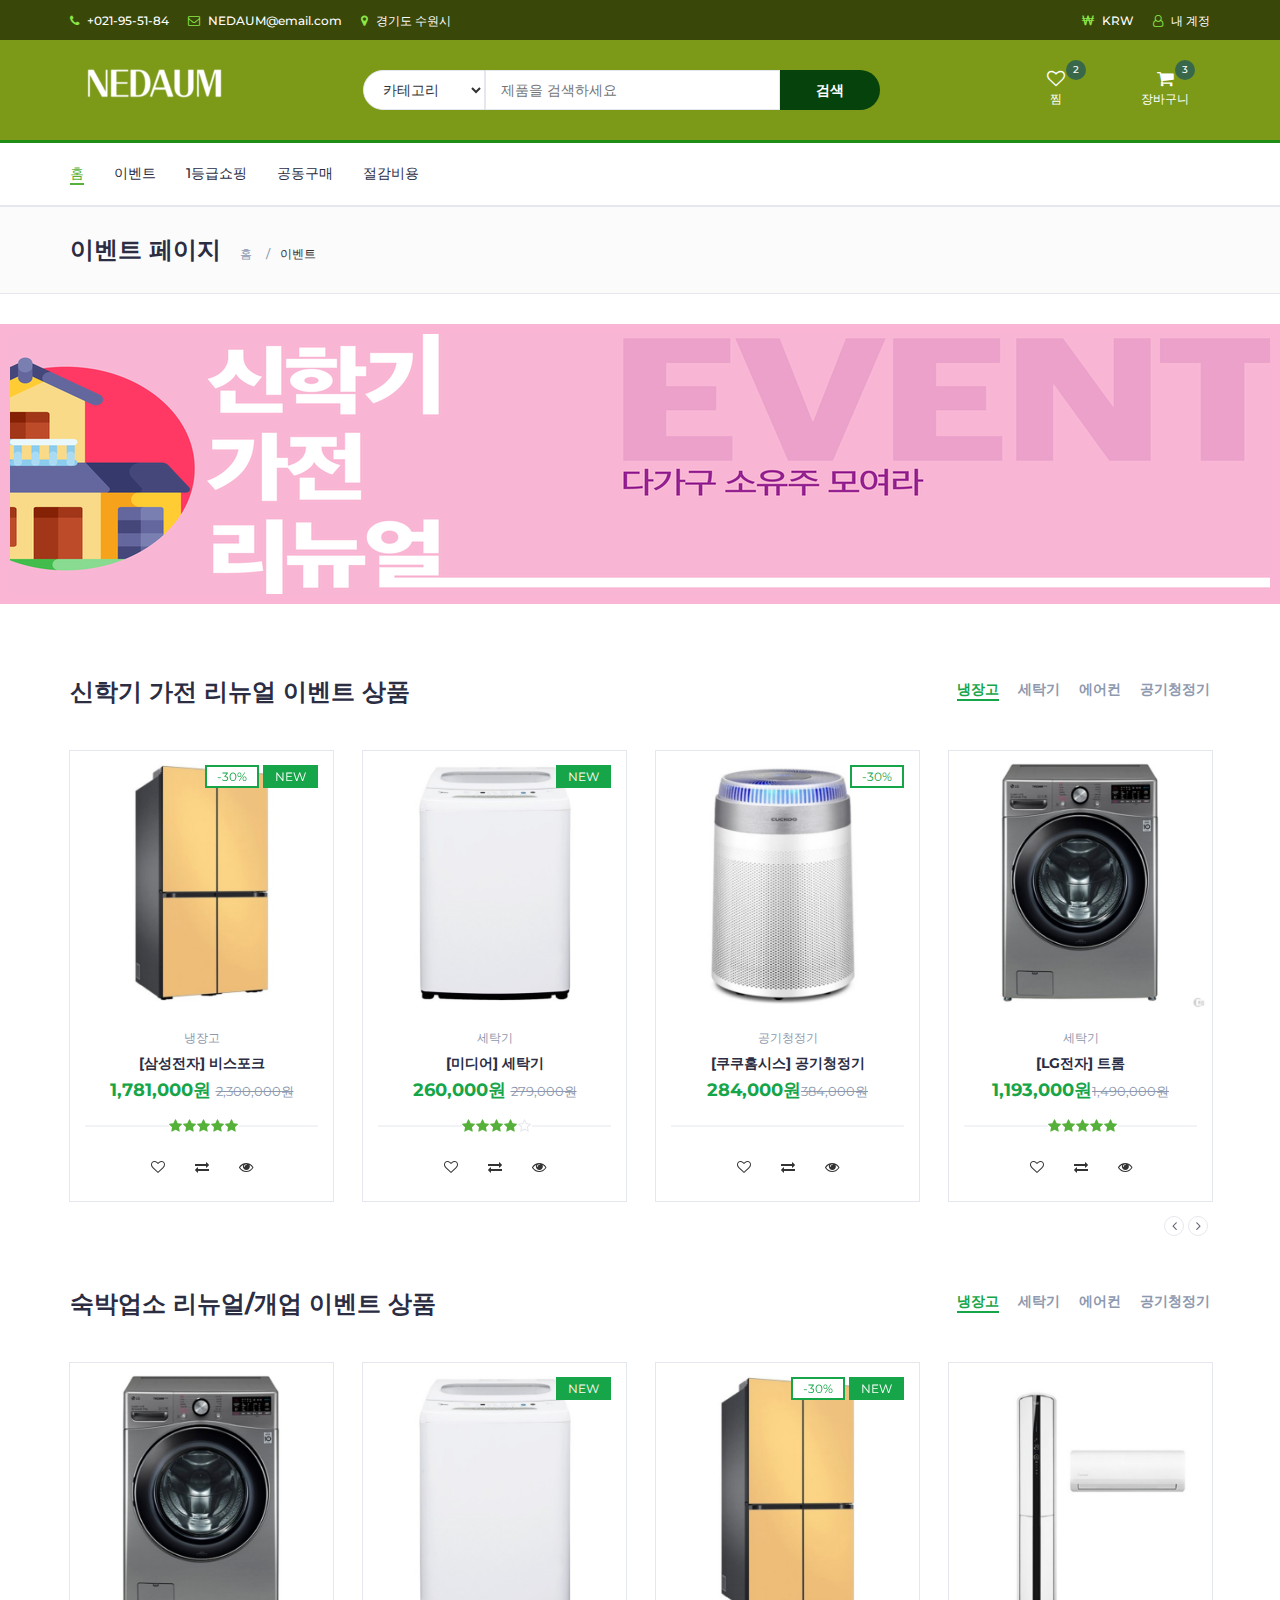
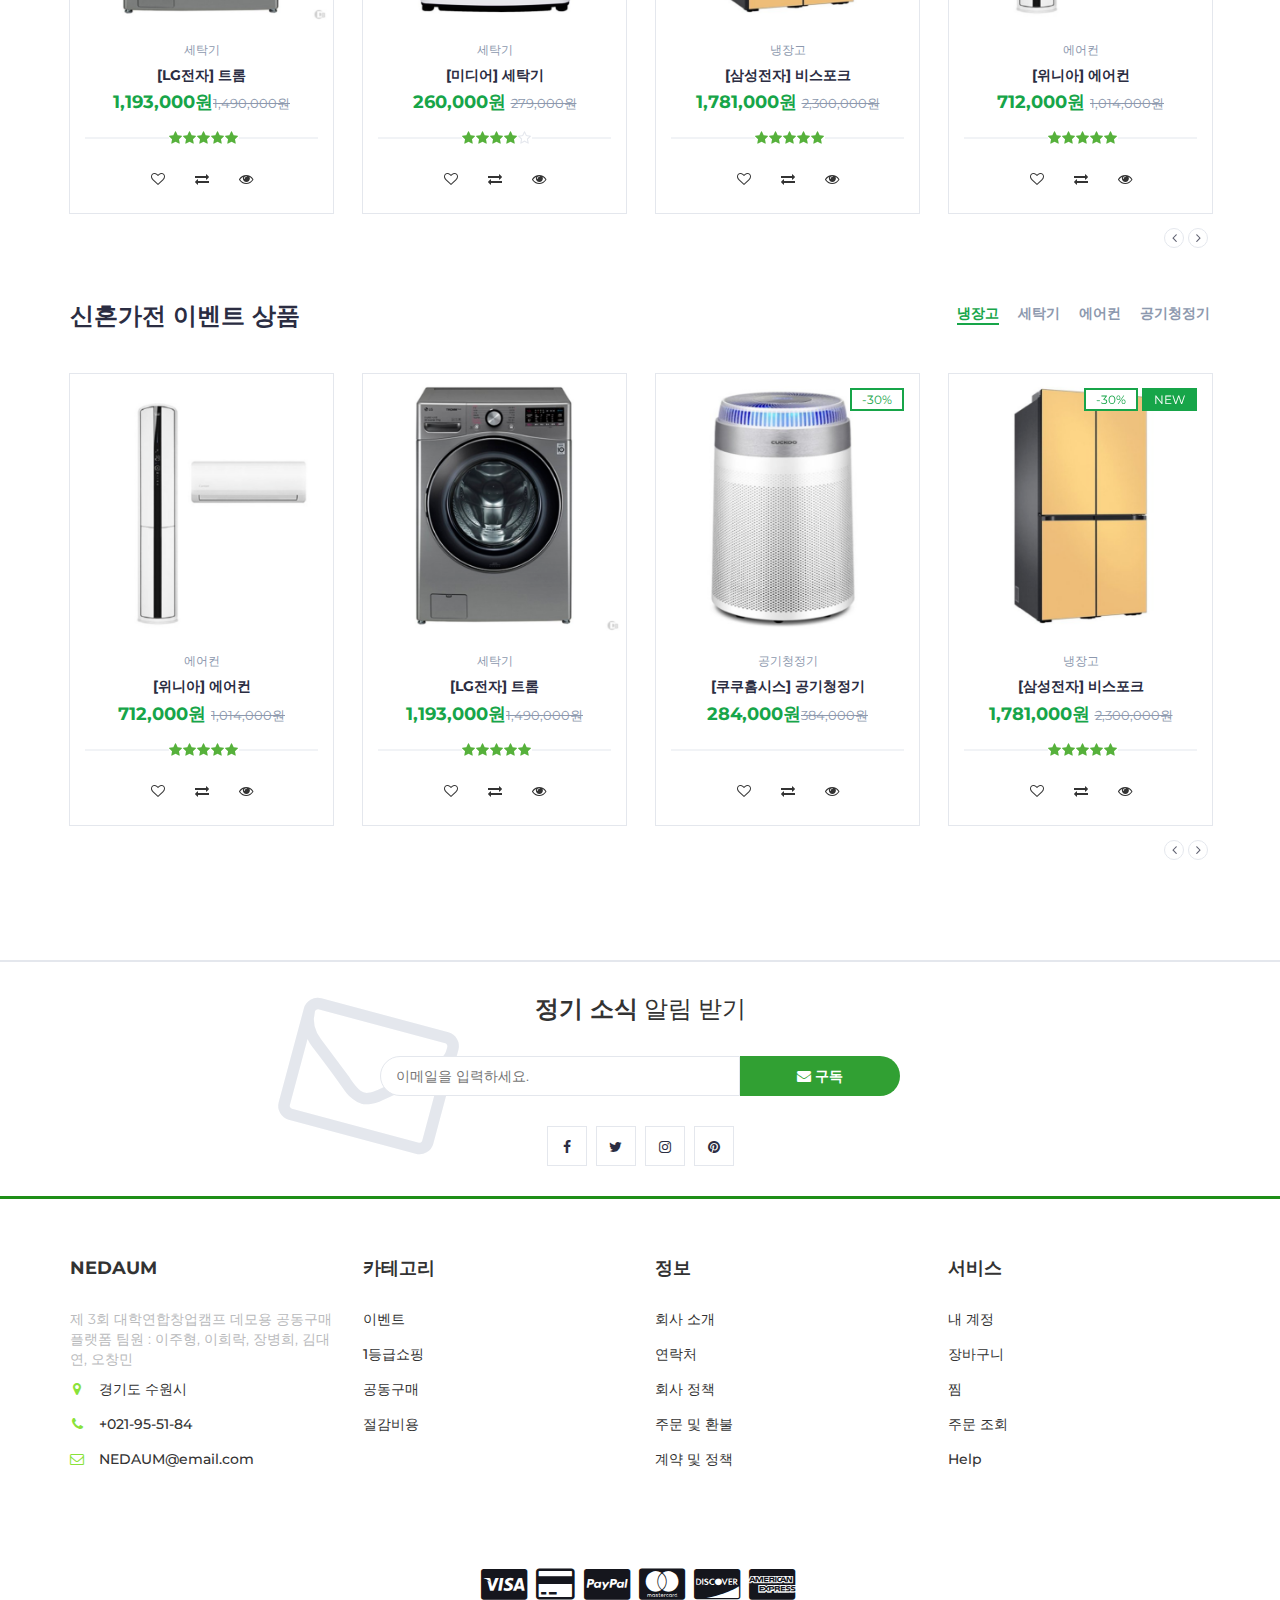
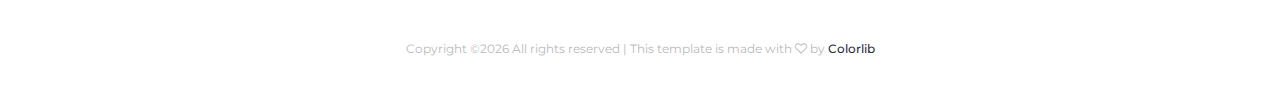
==== event.html @ 52bd4f45 "initial" ====
<!DOCTYPE html>
<html lang="en">
	<head>
		<meta charset="utf-8">
		<meta http-equiv="X-UA-Compatible" content="IE=edge">
		<!--<meta name="viewport" content="width=device-width, initial-scale=1">-->
		 <!-- The above 3 meta tags *must* come first in the head; any other head content must come *after* these tags -->

		 <title>1등급 가전제품 공동구매 플랫폼</title>

 		<!-- Google font -->
 		<link href="https://fonts.googleapis.com/css?family=Montserrat:400,500,700" rel="stylesheet">

 		<!-- Bootstrap -->
 		<link type="text/css" rel="stylesheet" href="css/bootstrap.min.css"/>

 		<!-- Slick -->
 		<link type="text/css" rel="stylesheet" href="css/slick.css"/>
 		<link type="text/css" rel="stylesheet" href="css/slick-theme.css"/>

 		<!-- nouislider -->
 		<link type="text/css" rel="stylesheet" href="css/nouislider.min.css"/>

 		<!-- Font Awesome Icon -->
 		<link rel="stylesheet" href="css/font-awesome.min.css">

 		<!-- Custom stlylesheet -->
 		<link type="text/css" rel="stylesheet" href="css/style.css"/>

 		<!-- HTML5 shim and Respond.js for IE8 support of HTML5 elements and media queries -->
 		<!-- WARNING: Respond.js doesn't work if you view the page via file:// -->
 		<!--[if lt IE 9]>
 		  <script src="https://oss.maxcdn.com/html5shiv/3.7.3/html5shiv.min.js"></script>
 		  <script src="https://oss.maxcdn.com/respond/1.4.2/respond.min.js"></script>
 		<![endif]-->

    </head>
	<body>
		<!-- HEADER -->
		<header>
			<!-- TOP HEADER -->
			<div id="top-header">
				<div class="container">
					<ul class="header-links pull-left">
						<li><a href="Error.html"><i class="fa fa-phone"></i> +021-95-51-84</a></li>
						<li><a href="Error.html"><i class="fa fa-envelope-o"></i> NEDAUM@email.com</a></li>
						<li><a href="Error.html"><i class="fa fa-map-marker"></i> 경기도 수원시</a></li>
					</ul>
					<ul class="header-links pull-right">
						<li><a href="Error.html"><i class="fa fa-krw"></i> KRW</a></li>
						<li><a href="Error.html"><i class="fa fa-user-o"></i> 내 계정</a></li>
					</ul>
				</div>
			</div>
			<!-- /TOP HEADER -->

			<!-- MAIN HEADER -->
			<div id="header">
				<!-- container -->
				<div class="container">
					<!-- row -->
					<div class="row">
						<!-- LOGO -->
						<div class="col-md-3">
							<div class="header-logo">
								<a href="index.html" class="logo">
									<img src="./img/logo.png" alt="">
								</a>
							</div>
						</div>
						<!-- /LOGO -->

						<!-- SEARCH BAR -->
						<div class="col-md-6">
							<div class="header-search">
								<form action="list.html">
									<select class="input-select">
										<option value="0">카테고리</option>
										<option value="1">냉장고</option>
										<option value="2">김치냉장고</option>
										<option value="3">에어컨</option>
										<option value="4">공기청정기</option>
										<option value="5">오븐</option>
									</select>
									<input class="input" placeholder="제품을 검색하세요">
									<button class="search-btn" >검색</button>
								</form>
							</div>
						</div>
						<!-- /SEARCH BAR -->

						<!-- ACCOUNT -->
						<div class="col-md-3 clearfix">
							<div class="header-ctn">
								<!-- Wishlist -->
								<div>
									<a href="Error.html">
										<i class="fa fa-heart-o"></i>
										<span>찜</span>
										<div class="qty">2</div>
									</a>
								</div>
								<!-- /Wishlist -->

								<!-- Cart -->
								<div class="dropdown">
									<a class="dropdown-toggle" data-toggle="dropdown" aria-expanded="true">
										<i class="fa fa-shopping-cart"></i>
										<span>장바구니</span>
										<div class="qty">3</div>
									</a>
									<div class="cart-dropdown">
										<div class="cart-list">
											<div class="product-widget">
												<div class="product-img">
													<img src="./img/product01.png" alt="">
												</div>
												<div class="product-body">
													<h3 class="product-name"><a href="product.html">[삼성전자] 비스포크</a></h3>
													<h4 class="product-price"><span class="qty">1x</span>1,781,000원</h4>
												</div>
												<button class="delete"><i class="fa fa-close"></i></button>
											</div>

											<div class="product-widget">
												<div class="product-img">
													<img src="./img/product02.png" alt="">
												</div>
												<div class="product-body">
													<h3 class="product-name"><a href="product.html">[미디어] 세탁기</a></h3>
													<h4 class="product-price"><span class="qty">2x</span>520,000원</h4>
												</div>
												<button class="delete"><i class="fa fa-close"></i></button>
											</div>
										</div>
										<div class="cart-summary">
											<small>3 아이템 선택</small>
											<h5>총합: 2,301,000원</h5>
										</div>
										<div class="cart-btns">
											<a href="Error.html">장바구니 보기</a>
											<a href="checkout.html">구매하기<i class="fa fa-arrow-circle-right"></i></a>
										</div>
									</div>
								</div>
								<!-- /Cart -->

								<!-- Menu Toogle -->
								<div class="menu-toggle">
									<a href="Error.html">
										<i class="fa fa-bars"></i>
										<span>메뉴</span>
									</a>
								</div>
								<!-- /Menu Toogle -->
							</div>
						</div>
						<!-- /ACCOUNT -->
					</div>
					<!-- row -->
				</div>
				<!-- container -->
			</div>
			<!-- /MAIN HEADER -->
		</header>
		<!-- /HEADER -->

		<!-- NAVIGATION -->
		<nav id="navigation">
			<!-- container -->
			<div class="container">
				<!-- responsive-nav -->
				<div id="responsive-nav">
					<!-- NAV -->
					<ul class="main-nav nav navbar-nav">
						<li class="active"><a href="index.html">홈</a></li>
						<li><a href="event.html">이벤트</a></li>
						<li><a href="list.html">1등급쇼핑</a></li>
						<li><a href="purchase.html">공동구매</a></li>
						<li><a href="save.html">절감비용</a></li>
					</ul>
					<!-- /NAV -->
				</div>
				<!-- /responsive-nav -->
			</div>
			<!-- /container -->
		</nav>
		<!-- /NAVIGATION -->

		<!-- BREADCRUMB -->
		<div id="breadcrumb" class="section">
			<!-- container -->
			<div class="container">
				<!-- row -->
				<div class="row">
					<div class="col-md-12">
						<h3 class="breadcrumb-header">이벤트 페이지</h3>
						<ul class="breadcrumb-tree">
							<li><a href="index.html">홈</a></li>
							<li class="active">이벤트</li>
						</ul>
					</div>
				</div>
				<!-- /row -->
			</div>
			<!-- /container -->
		</div>
		<!-- /BREADCRUMB -->

		<!-- HOT DEAL SECTION -->
		<div id="banner3" class="section" href="purchase.html">
			<!-- container -->
			<div class="container">
				<!-- row -->
				<div class="row">
					<div class="col-md-12">
						<div class="banner3">
							<br/>
							<br/>
							<br/>
							<br/>
							<br/>
							<br/>
							<br/>
							<br/>
						</div>
					</div>
				</div>
				<!-- /row -->
			</div>
			<!-- /container -->
		</div>
		<!-- /HOT DEAL SECTION -->

		<!-- /HOT DEAL SECTION -->
				


				<!-- SECTION -->
				<div class="section">
					<!-- container -->
					<div class="container">
						<!-- row -->
						<div class="row">
		
							<!-- section title -->
							<div class="col-md-12">
								<div class="section-title">
									<h3 class="title">신학기 가전 리뉴얼 이벤트 상품</h3>
									<div class="section-nav">
										<ul class="section-tab-nav tab-nav">
											<li class="active"><a data-toggle="tab" href="#tab1">냉장고</a></li>
											<li><a data-toggle="tab" href="#tab1">세탁기</a></li>
											<li><a data-toggle="tab" href="#tab1">에어컨</a></li>
											<li><a data-toggle="tab" href="#tab1">공기청정기</a></li>
										</ul>
									</div>
								</div>
							</div>
							<!-- /section title -->
		
							<!-- Products tab & slick -->
							<div class="col-md-12">
								<div class="row">
									<div class="products-tabs">
										<!-- tab -->
										<div id="tab1" class="tab-pane active">
											<div class="products-slick" data-nav="#slick-nav-1">
												<!-- product -->
												<div class="product">
													<div class="product-img">
														<img src="./img/product01.png" alt="">
														<div class="product-label">
															<span class="sale">-30%</span>
															<span class="new">NEW</span>
														</div>
													</div>
													<div class="product-body">
														<p class="product-category">냉장고</p>
														<h3 class="product-name"><a href="product.html">[삼성전자] 비스포크</a></h3>
														<h4 class="product-price">1,781,000원 <del class="product-old-price">2,300,000원</del></h4>
														<div class="product-rating">
															<i class="fa fa-star"></i>
															<i class="fa fa-star"></i>
															<i class="fa fa-star"></i>
															<i class="fa fa-star"></i>
															<i class="fa fa-star"></i>
														</div>
														<div class="product-btns">
															<button class="add-to-wishlist"><i class="fa fa-heart-o"></i><span class="tooltipp">찜하기</span></button>
															<button class="add-to-compare"><i class="fa fa-exchange"></i><span class="tooltipp">상품 비교</span></button>
															<button class="quick-view"><i class="fa fa-eye"></i><span class="tooltipp">즐겨찾기</span></button>
														</div>
													</div>
													<div class="add-to-cart">
														<button class="add-to-cart-btn"><i class="fa fa-shopping-cart"></i> 장바구니 담기</button>
													</div>
												</div>
												<!-- /product -->
		
												<!-- product -->
												<div class="product">
													<div class="product-img">
														<img src="./img/product02.png" alt="">
														<div class="product-label">
															<span class="new">NEW</span>
														</div>
													</div>
													<div class="product-body">
														<p class="product-category">세탁기</p>
														<h3 class="product-name"><a href="product.html">[미디어] 세탁기</a></h3>
														<h4 class="product-price">260,000원 <del class="product-old-price">279,000원</del></h4>
														<div class="product-rating">
															<i class="fa fa-star"></i>
															<i class="fa fa-star"></i>
															<i class="fa fa-star"></i>
															<i class="fa fa-star"></i>
															<i class="fa fa-star-o"></i>
														</div>
														<div class="product-btns">
															<button class="add-to-wishlist"><i class="fa fa-heart-o"></i><span class="tooltipp">찜하기</span></button>
															<button class="add-to-compare"><i class="fa fa-exchange"></i><span class="tooltipp">상품 비교</span></button>
															<button class="quick-view"><i class="fa fa-eye"></i><span class="tooltipp">즐겨찾기</span></button>
														</div>
													</div>
													<div class="add-to-cart">
														<button class="add-to-cart-btn"><i class="fa fa-shopping-cart"></i> 장바구니 담기</button>
													</div>
												</div>
												<!-- /product -->
		
												<!-- product -->
												<div class="product">
													<div class="product-img">
														<img src="./img/product03.png" alt="">
														<div class="product-label">
															<span class="sale">-30%</span>
														</div>
													</div>
													<div class="product-body">
														<p class="product-category">공기청정기</p>
														<h3 class="product-name"><a href="product.html">[쿠쿠홈시스] 공기청정기</a></h3>
														<h4 class="product-price">284,000원<del class="product-old-price">384,000원</del></h4>
														<div class="product-rating">
														</div>
														<div class="product-btns">
															<button class="add-to-wishlist"><i class="fa fa-heart-o"></i><span class="tooltipp">찜하기</span></button>
															<button class="add-to-compare"><i class="fa fa-exchange"></i><span class="tooltipp">상품 비교</span></button>
															<button class="quick-view"><i class="fa fa-eye"></i><span class="tooltipp">즐겨찾기</span></button>
														</div>
													</div>
													<div class="add-to-cart">
														<button class="add-to-cart-btn"><i class="fa fa-shopping-cart"></i> 장바구니 담기</button>
													</div>
												</div>
												<!-- /product -->
		
												<!-- product -->
												<div class="product">
													<div class="product-img">
														<img src="./img/product04.png" alt="">
													</div>
													<div class="product-body">
														<p class="product-category">세탁기</p>
														<h3 class="product-name"><a href="product.html">[LG전자] 트롬</a></h3>
														<h4 class="product-price">1,193,000원<del class="product-old-price">1,490,000원</del></h4>
														<div class="product-rating">
															<i class="fa fa-star"></i>
															<i class="fa fa-star"></i>
															<i class="fa fa-star"></i>
															<i class="fa fa-star"></i>
															<i class="fa fa-star"></i>
														</div>
														<div class="product-btns">
															<button class="add-to-wishlist"><i class="fa fa-heart-o"></i><span class="tooltipp">찜하기</span></button>
															<button class="add-to-compare"><i class="fa fa-exchange"></i><span class="tooltipp">상품 비교</span></button>
															<button class="quick-view"><i class="fa fa-eye"></i><span class="tooltipp">즐겨찾기</span></button>
														</div>
													</div>
													<div class="add-to-cart">
														<button class="add-to-cart-btn"><i class="fa fa-shopping-cart"></i> 장바구니 담기</button>
													</div>
												</div>
												<!-- /product -->
		
												<!-- product -->
												<div class="product">
													<div class="product-img">
														<img src="./img/product05.png" alt="">
													</div>
													<div class="product-body">
														<p class="product-category">에어컨</p>
														<h3 class="product-name"><a href="product.html">[위니아] 에어컨</a></h3>
														<h4 class="product-price">712,000원 <del class="product-old-price">1,014,000원</del></h4>
														<div class="product-rating">
															<i class="fa fa-star"></i>
															<i class="fa fa-star"></i>
															<i class="fa fa-star"></i>
															<i class="fa fa-star"></i>
															<i class="fa fa-star"></i>
														</div>
														<div class="product-btns">
															<button class="add-to-wishlist"><i class="fa fa-heart-o"></i><span class="tooltipp">찜하기</span></button>
															<button class="add-to-compare"><i class="fa fa-exchange"></i><span class="tooltipp">상품 비교</span></button>
															<button class="quick-view"><i class="fa fa-eye"></i><span class="tooltipp">즐겨찾기</span></button>
														</div>
													</div>
													<div class="add-to-cart">
														<button class="add-to-cart-btn"><i class="fa fa-shopping-cart"></i> 장바구니 담기</button>
													</div>
												</div>
												<!-- /product -->
											</div>
											<div id="slick-nav-1" class="products-slick-nav"></div>
										</div>
										<!-- /tab -->
									</div>
								</div>
							</div>
							<!-- Products tab & slick -->
						</div>
						<!-- /row -->
					</div>
					<!-- /container -->
				</div>
				<!-- /SECTION -->

		

				<!-- SECTION -->
				<div class="section">
					<!-- container -->
					<div class="container">
						<!-- row -->
						<div class="row">
		
							<!-- section title -->
							<div class="col-md-12">
								<div class="section-title">
									<h3 class="title">숙박업소 리뉴얼/개업 이벤트 상품</h3>
									<div class="section-nav">
										<ul class="section-tab-nav tab-nav">
											<li class="active"><a data-toggle="tab" href="#tab1">냉장고</a></li>
											<li><a data-toggle="tab" href="#tab1">세탁기</a></li>
											<li><a data-toggle="tab" href="#tab1">에어컨</a></li>
											<li><a data-toggle="tab" href="#tab1">공기청정기</a></li>
										</ul>
									</div>
								</div>
							</div>
							<!-- /section title -->
		
							<!-- Products tab & slick -->
							<div class="col-md-12">
								<div class="row">
									<div class="products-tabs">
										<!-- tab -->
										<div id="tab1" class="tab-pane active">
											<div class="products-slick" data-nav="#slick-nav-2">

												<!-- product -->
												<div class="product">
													<div class="product-img">
														<img src="./img/product04.png" alt="">
													</div>
													<div class="product-body">
														<p class="product-category">세탁기</p>
														<h3 class="product-name"><a href="product.html">[LG전자] 트롬</a></h3>
														<h4 class="product-price">1,193,000원<del class="product-old-price">1,490,000원</del></h4>
														<div class="product-rating">
															<i class="fa fa-star"></i>
															<i class="fa fa-star"></i>
															<i class="fa fa-star"></i>
															<i class="fa fa-star"></i>
															<i class="fa fa-star"></i>
														</div>
														<div class="product-btns">
															<button class="add-to-wishlist"><i class="fa fa-heart-o"></i><span class="tooltipp">찜하기</span></button>
															<button class="add-to-compare"><i class="fa fa-exchange"></i><span class="tooltipp">상품 비교</span></button>
															<button class="quick-view"><i class="fa fa-eye"></i><span class="tooltipp">즐겨찾기</span></button>
														</div>
													</div>
													<div class="add-to-cart">
														<button class="add-to-cart-btn"><i class="fa fa-shopping-cart"></i> 장바구니 담기</button>
													</div>
												</div>
												<!-- /product -->

												<!-- product -->
												<div class="product">
													<div class="product-img">
														<img src="./img/product02.png" alt="">
														<div class="product-label">
															<span class="new">NEW</span>
														</div>
													</div>
													<div class="product-body">
														<p class="product-category">세탁기</p>
														<h3 class="product-name"><a href="product.html">[미디어] 세탁기</a></h3>
														<h4 class="product-price">260,000원 <del class="product-old-price">279,000원</del></h4>
														<div class="product-rating">
															<i class="fa fa-star"></i>
															<i class="fa fa-star"></i>
															<i class="fa fa-star"></i>
															<i class="fa fa-star"></i>
															<i class="fa fa-star-o"></i>
														</div>
														<div class="product-btns">
															<button class="add-to-wishlist"><i class="fa fa-heart-o"></i><span class="tooltipp">찜하기</span></button>
															<button class="add-to-compare"><i class="fa fa-exchange"></i><span class="tooltipp">상품 비교</span></button>
															<button class="quick-view"><i class="fa fa-eye"></i><span class="tooltipp">즐겨찾기</span></button>
														</div>
													</div>
													<div class="add-to-cart">
														<button class="add-to-cart-btn"><i class="fa fa-shopping-cart"></i> 장바구니 담기</button>
													</div>
												</div>
												<!-- /product -->
		
												

												<!-- product -->
												<div class="product">
													<div class="product-img">
														<img src="./img/product01.png" alt="">
														<div class="product-label">
															<span class="sale">-30%</span>
															<span class="new">NEW</span>
														</div>
													</div>
													<div class="product-body">
														<p class="product-category">냉장고</p>
														<h3 class="product-name"><a href="product.html">[삼성전자] 비스포크</a></h3>
														<h4 class="product-price">1,781,000원 <del class="product-old-price">2,300,000원</del></h4>
														<div class="product-rating">
															<i class="fa fa-star"></i>
															<i class="fa fa-star"></i>
															<i class="fa fa-star"></i>
															<i class="fa fa-star"></i>
															<i class="fa fa-star"></i>
														</div>
														<div class="product-btns">
															<button class="add-to-wishlist"><i class="fa fa-heart-o"></i><span class="tooltipp">찜하기</span></button>
															<button class="add-to-compare"><i class="fa fa-exchange"></i><span class="tooltipp">상품 비교</span></button>
															<button class="quick-view"><i class="fa fa-eye"></i><span class="tooltipp">즐겨찾기</span></button>
														</div>
													</div>
													<div class="add-to-cart">
														<button class="add-to-cart-btn"><i class="fa fa-shopping-cart"></i> 장바구니 담기</button>
													</div>
												</div>
												<!-- /product -->
		
												<!-- product -->
												<div class="product">
													<div class="product-img">
														<img src="./img/product05.png" alt="">
													</div>
													<div class="product-body">
														<p class="product-category">에어컨</p>
														<h3 class="product-name"><a href="product.html">[위니아] 에어컨</a></h3>
														<h4 class="product-price">712,000원 <del class="product-old-price">1,014,000원</del></h4>
														<div class="product-rating">
															<i class="fa fa-star"></i>
															<i class="fa fa-star"></i>
															<i class="fa fa-star"></i>
															<i class="fa fa-star"></i>
															<i class="fa fa-star"></i>
														</div>
														<div class="product-btns">
															<button class="add-to-wishlist"><i class="fa fa-heart-o"></i><span class="tooltipp">찜하기</span></button>
															<button class="add-to-compare"><i class="fa fa-exchange"></i><span class="tooltipp">상품 비교</span></button>
															<button class="quick-view"><i class="fa fa-eye"></i><span class="tooltipp">즐겨찾기</span></button>
														</div>
													</div>
													<div class="add-to-cart">
														<button class="add-to-cart-btn"><i class="fa fa-shopping-cart"></i> 장바구니 담기</button>
													</div>
												</div>
												<!-- /product -->

												<!-- product -->
												<div class="product">
													<div class="product-img">
														<img src="./img/product03.png" alt="">
														<div class="product-label">
															<span class="sale">-30%</span>
														</div>
													</div>
													<div class="product-body">
														<p class="product-category">공기청정기</p>
														<h3 class="product-name"><a href="product.html">[쿠쿠홈시스] 공기청정기</a></h3>
														<h4 class="product-price">284,000원<del class="product-old-price">384,000원</del></h4>
														<div class="product-rating">
														</div>
														<div class="product-btns">
															<button class="add-to-wishlist"><i class="fa fa-heart-o"></i><span class="tooltipp">찜하기</span></button>
															<button class="add-to-compare"><i class="fa fa-exchange"></i><span class="tooltipp">상품 비교</span></button>
															<button class="quick-view"><i class="fa fa-eye"></i><span class="tooltipp">즐겨찾기</span></button>
														</div>
													</div>
													<div class="add-to-cart">
														<button class="add-to-cart-btn"><i class="fa fa-shopping-cart"></i> 장바구니 담기</button>
													</div>
												</div>
												<!-- /product -->

											</div>
											<div id="slick-nav-2" class="products-slick-nav"></div>
										</div>
										<!-- /tab -->
									</div>
								</div>
							</div>
							<!-- Products tab & slick -->
						</div>
						<!-- /row -->
					</div>
					<!-- /container -->
				</div>
				<!-- /SECTION -->

				<!-- SECTION -->
				<div class="section">
					<!-- container -->
					<div class="container">
						<!-- row -->
						<div class="row">
		
							<!-- section title -->
							<div class="col-md-12">
								<div class="section-title">
									<h3 class="title">신혼가전 이벤트 상품</h3>
									<div class="section-nav">
										<ul class="section-tab-nav tab-nav">
											<li class="active"><a data-toggle="tab" href="#tab1">냉장고</a></li>
											<li><a data-toggle="tab" href="#tab1">세탁기</a></li>
											<li><a data-toggle="tab" href="#tab1">에어컨</a></li>
											<li><a data-toggle="tab" href="#tab1">공기청정기</a></li>
										</ul>
									</div>
								</div>
							</div>
							<!-- /section title -->
		
							<!-- Products tab & slick -->
							<div class="col-md-12">
								<div class="row">
									<div class="products-tabs">
										<!-- tab -->
										<div id="tab1" class="tab-pane active">
											<div class="products-slick" data-nav="#slick-nav-3">

												<!-- product -->
												<div class="product">
													<div class="product-img">
														<img src="./img/product05.png" alt="">
													</div>
													<div class="product-body">
														<p class="product-category">에어컨</p>
														<h3 class="product-name"><a href="product.html">[위니아] 에어컨</a></h3>
														<h4 class="product-price">712,000원 <del class="product-old-price">1,014,000원</del></h4>
														<div class="product-rating">
															<i class="fa fa-star"></i>
															<i class="fa fa-star"></i>
															<i class="fa fa-star"></i>
															<i class="fa fa-star"></i>
															<i class="fa fa-star"></i>
														</div>
														<div class="product-btns">
															<button class="add-to-wishlist"><i class="fa fa-heart-o"></i><span class="tooltipp">찜하기</span></button>
															<button class="add-to-compare"><i class="fa fa-exchange"></i><span class="tooltipp">상품 비교</span></button>
															<button class="quick-view"><i class="fa fa-eye"></i><span class="tooltipp">즐겨찾기</span></button>
														</div>
													</div>
													<div class="add-to-cart">
														<button class="add-to-cart-btn"><i class="fa fa-shopping-cart"></i> 장바구니 담기</button>
													</div>
												</div>
												<!-- /product -->

												<!-- product -->
												<div class="product">
													<div class="product-img">
														<img src="./img/product04.png" alt="">
													</div>
													<div class="product-body">
														<p class="product-category">세탁기</p>
														<h3 class="product-name"><a href="product.html">[LG전자] 트롬</a></h3>
														<h4 class="product-price">1,193,000원<del class="product-old-price">1,490,000원</del></h4>
														<div class="product-rating">
															<i class="fa fa-star"></i>
															<i class="fa fa-star"></i>
															<i class="fa fa-star"></i>
															<i class="fa fa-star"></i>
															<i class="fa fa-star"></i>
														</div>
														<div class="product-btns">
															<button class="add-to-wishlist"><i class="fa fa-heart-o"></i><span class="tooltipp">찜하기</span></button>
															<button class="add-to-compare"><i class="fa fa-exchange"></i><span class="tooltipp">상품 비교</span></button>
															<button class="quick-view"><i class="fa fa-eye"></i><span class="tooltipp">즐겨찾기</span></button>
														</div>
													</div>
													<div class="add-to-cart">
														<button class="add-to-cart-btn"><i class="fa fa-shopping-cart"></i> 장바구니 담기</button>
													</div>
												</div>
												<!-- /product -->

												<!-- product -->
												<div class="product">
													<div class="product-img">
														<img src="./img/product03.png" alt="">
														<div class="product-label">
															<span class="sale">-30%</span>
														</div>
													</div>
													<div class="product-body">
														<p class="product-category">공기청정기</p>
														<h3 class="product-name"><a href="product.html">[쿠쿠홈시스] 공기청정기</a></h3>
														<h4 class="product-price">284,000원<del class="product-old-price">384,000원</del></h4>
														<div class="product-rating">
														</div>
														<div class="product-btns">
															<button class="add-to-wishlist"><i class="fa fa-heart-o"></i><span class="tooltipp">찜하기</span></button>
															<button class="add-to-compare"><i class="fa fa-exchange"></i><span class="tooltipp">상품 비교</span></button>
															<button class="quick-view"><i class="fa fa-eye"></i><span class="tooltipp">즐겨찾기</span></button>
														</div>
													</div>
													<div class="add-to-cart">
														<button class="add-to-cart-btn"><i class="fa fa-shopping-cart"></i> 장바구니 담기</button>
													</div>
												</div>
												<!-- /product -->

												<!-- product -->
												<div class="product">
													<div class="product-img">
														<img src="./img/product01.png" alt="">
														<div class="product-label">
															<span class="sale">-30%</span>
															<span class="new">NEW</span>
														</div>
													</div>
													<div class="product-body">
														<p class="product-category">냉장고</p>
														<h3 class="product-name"><a href="product.html">[삼성전자] 비스포크</a></h3>
														<h4 class="product-price">1,781,000원 <del class="product-old-price">2,300,000원</del></h4>
														<div class="product-rating">
															<i class="fa fa-star"></i>
															<i class="fa fa-star"></i>
															<i class="fa fa-star"></i>
															<i class="fa fa-star"></i>
															<i class="fa fa-star"></i>
														</div>
														<div class="product-btns">
															<button class="add-to-wishlist"><i class="fa fa-heart-o"></i><span class="tooltipp">찜하기</span></button>
															<button class="add-to-compare"><i class="fa fa-exchange"></i><span class="tooltipp">상품 비교</span></button>
															<button class="quick-view"><i class="fa fa-eye"></i><span class="tooltipp">즐겨찾기</span></button>
														</div>
													</div>
													<div class="add-to-cart">
														<button class="add-to-cart-btn"><i class="fa fa-shopping-cart"></i> 장바구니 담기</button>
													</div>
												</div>
												<!-- /product -->

		
												<!-- product -->
												<div class="product">
													<div class="product-img">
														<img src="./img/product02.png" alt="">
														<div class="product-label">
															<span class="new">NEW</span>
														</div>
													</div>
													<div class="product-body">
														<p class="product-category">세탁기</p>
														<h3 class="product-name"><a href="product.html">[미디어] 세탁기</a></h3>
														<h4 class="product-price">260,000원 <del class="product-old-price">279,000원</del></h4>
														<div class="product-rating">
															<i class="fa fa-star"></i>
															<i class="fa fa-star"></i>
															<i class="fa fa-star"></i>
															<i class="fa fa-star"></i>
															<i class="fa fa-star-o"></i>
														</div>
														<div class="product-btns">
															<button class="add-to-wishlist"><i class="fa fa-heart-o"></i><span class="tooltipp">찜하기</span></button>
															<button class="add-to-compare"><i class="fa fa-exchange"></i><span class="tooltipp">상품 비교</span></button>
															<button class="quick-view"><i class="fa fa-eye"></i><span class="tooltipp">즐겨찾기</span></button>
														</div>
													</div>
													<div class="add-to-cart">
														<button class="add-to-cart-btn"><i class="fa fa-shopping-cart"></i> 장바구니 담기</button>
													</div>
												</div>
												<!-- /product -->
											</div>
											<div id="slick-nav-3" class="products-slick-nav"></div>
										</div>
										<!-- /tab -->
									</div>
								</div>
							</div>
							<!-- Products tab & slick -->
						</div>
						<!-- /row -->
					</div>
					<!-- /container -->
				</div>
				<!-- /SECTION -->
				

		<!-- SECTION -->
		<div class="section">
			<!-- container -->
			<div class="container">
				<!-- row -->
				<div class="row">
				</div>
				<!-- /row -->
			</div>
			<!-- /container -->
		</div>
		<!-- /SECTION -->
		
		<!-- NEWSLETTER -->
		<div id="newsletter" class="section">
			<!-- container -->
			<div class="container">
				<!-- row -->
				<div class="row">
					<div class="col-md-12">
						<div class="newsletter">
							<p><strong>정기 소식</strong> 알림 받기</p>
							<form action="https://mail.google.com/">
								<input class="input" type="email" placeholder="이메일을 입력하세요.">
								<button class="newsletter-btn"><i class="fa fa-envelope"></i> 구독</button>
							</form>
							<ul class="newsletter-follow">
								<li>
									<a href="#"><i class="fa fa-facebook"></i></a>
								</li>
								<li>
									<a href="#"><i class="fa fa-twitter"></i></a>
								</li>
								<li>
									<a href="#"><i class="fa fa-instagram"></i></a>
								</li>
								<li>
									<a href="#"><i class="fa fa-pinterest"></i></a>
								</li>
							</ul>
						</div>
					</div>
				</div>
				<!-- /row -->
			</div>
			<!-- /container -->
		</div>
		<!-- /NEWSLETTER -->

<!-- FOOTER -->
<footer id="footer">
	<!-- top footer -->
	<div class="section">
		<!-- container -->
		<div class="container">
			<!-- row -->
			<div class="row">
				<div class="col-md-3 col-xs-6">
					<div class="footer">
						<h3 class="footer-title">NEDAUM</h3>
						<p>제 3회 대학연합창업캠프 데모용 공동구매 플랫폼 팀원 : 이주형, 이희락, 장병희, 김대연, 오창민</p>
						<ul class="footer-links">
							<li><a href="Error.html"><i class="fa fa-map-marker"></i>경기도 수원시</a></li>
							<li><a href="Error.html"><i class="fa fa-phone"></i>+021-95-51-84</a></li>
							<li><a href="Error.html"><i class="fa fa-envelope-o"></i>NEDAUM@email.com</a></li>
						</ul>
					</div>
				</div>

				<div class="col-md-3 col-xs-6">
					<div class="footer">
						<h3 class="footer-title">카테고리</h3>
						<ul class="footer-links">
							<li><a href="event.html">이벤트</a></li>
							<li><a href="list.html">1등급쇼핑</a></li>
							<li><a href="purchase.html">공동구매</a></li>
							<li><a href="product.html">절감비용</a></li>
						</ul>
					</div>
				</div>

				<div class="clearfix visible-xs"></div>

				<div class="col-md-3 col-xs-6">
					<div class="footer">
						<h3 class="footer-title">정보</h3>
						<ul class="footer-links">
							<li><a href="Error.html">회사 소개</a></li>
							<li><a href="Error.html">연락처</a></li>
							<li><a href="Error.html">회사 정책</a></li>
							<li><a href="Error.html">주문 및 환불</a></li>
							<li><a href="Error.html">계약 및 정책</a></li>
						</ul>
					</div>
				</div>

				<div class="col-md-3 col-xs-6">
					<div class="footer">
						<h3 class="footer-title">서비스</h3>
						<ul class="footer-links">
							<li><a href="Error.html">내 계정</a></li>
							<li><a href="Error.html">장바구니</a></li>
							<li><a href="Error.html">찜</a></li>
							<li><a href="Error.html">주문 조회</a></li>
							<li><a href="Error.html">Help</a></li>
						</ul>
					</div>
				</div>
			</div>
			<!-- /row -->
		</div>
		<!-- /container -->
	</div>
	<!-- /top footer -->

	<!-- bottom footer -->
	<div id="bottom-footer" class="section">
		<div class="container">
			<!-- row -->
			<div class="row">
				<div class="col-md-12 text-center">
					<ul class="footer-payments">
						<li><a href="Error.html"><i class="fa fa-cc-visa"></i></a></li>
						<li><a href="Error.html"><i class="fa fa-credit-card"></i></a></li>
						<li><a href="Error.html"><i class="fa fa-cc-paypal"></i></a></li>
						<li><a href="Error.html"><i class="fa fa-cc-mastercard"></i></a></li>
						<li><a href="Error.html"><i class="fa fa-cc-discover"></i></a></li>
						<li><a href="Error.html"><i class="fa fa-cc-amex"></i></a></li>
					</ul>
					<span class="copyright">
						<!-- Link back to Colorlib can't be removed. Template is licensed under CC BY 3.0. -->
						Copyright &copy;<script>document.write(new Date().getFullYear());</script> All rights reserved | This template is made with <i class="fa fa-heart-o" aria-hidden="true"></i> by <a href="https://colorlib.com" target="_blank">Colorlib</a>
					<!-- Link back to Colorlib can't be removed. Template is licensed under CC BY 3.0. -->
					</span>
				</div>
			</div>
				<!-- /row -->
		</div>
		<!-- /container -->
	</div>
	<!-- /bottom footer -->
</footer>
<!-- /FOOTER -->

		<!-- jQuery Plugins -->
		<script src="js/jquery.min.js"></script>
		<script src="js/bootstrap.min.js"></script>
		<script src="js/slick.min.js"></script>
		<script src="js/nouislider.min.js"></script>
		<script src="js/jquery.zoom.min.js"></script>
		<script src="js/main.js"></script>

	</body>
</html>
---- css/nouislider.min.css ----
/*! nouislider - 10.0.0 - 2017-05-28 14:52:48 */.noUi-target,.noUi-target *{-webkit-touch-callout:none;-webkit-tap-highlight-color:transparent;-webkit-user-select:none;-ms-touch-action:none;touch-action:none;-ms-user-select:none;-moz-user-select:none;user-select:none;-moz-box-sizing:border-box;box-sizing:border-box}.noUi-target{position:relative;direction:ltr}.noUi-base{width:100%;height:100%;position:relative;z-index:1}.noUi-connect{position:absolute;right:0;top:0;left:0;bottom:0}.noUi-origin{position:absolute;height:0;width:0}.noUi-handle{position:relative;z-index:1}.noUi-state-tap .noUi-connect,.noUi-state-tap .noUi-origin{-webkit-transition:top .3s,right .3s,bottom .3s,left .3s;transition:top .3s,right .3s,bottom .3s,left .3s}.noUi-state-drag *{cursor:inherit!important}.noUi-base,.noUi-handle{-webkit-transform:translate3d(0,0,0);transform:translate3d(0,0,0)}.noUi-horizontal{height:18px}.noUi-horizontal .noUi-handle{width:34px;height:28px;left:-17px;top:-6px}.noUi-vertical{width:18px}.noUi-vertical .noUi-handle{width:28px;height:34px;left:-6px;top:-17px}.noUi-target{background:#FAFAFA;border-radius:4px;border:1px solid #D3D3D3;box-shadow:inset 0 1px 1px #F0F0F0,0 3px 6px -5px #BBB}.noUi-connect{background:#3FB8AF;border-radius:4px;box-shadow:inset 0 0 3px rgba(51,51,51,.45);-webkit-transition:background 450ms;transition:background 450ms}.noUi-draggable{cursor:ew-resize}.noUi-vertical .noUi-draggable{cursor:ns-resize}.noUi-handle{border:1px solid #D9D9D9;border-radius:3px;background:#FFF;cursor:default;box-shadow:inset 0 0 1px #FFF,inset 0 1px 7px #EBEBEB,0 3px 6px -3px #BBB}.noUi-active{box-shadow:inset 0 0 1px #FFF,inset 0 1px 7px #DDD,0 3px 6px -3px #BBB}.noUi-handle:after,.noUi-handle:before{content:"";display:block;position:absolute;height:14px;width:1px;background:#E8E7E6;left:14px;top:6px}.noUi-handle:after{left:17px}.noUi-vertical .noUi-handle:after,.noUi-vertical .noUi-handle:before{width:14px;height:1px;left:6px;top:14px}.noUi-vertical .noUi-handle:after{top:17px}[disabled] .noUi-connect{background:#B8B8B8}[disabled] .noUi-handle,[disabled].noUi-handle,[disabled].noUi-target{cursor:not-allowed}.noUi-pips,.noUi-pips *{-moz-box-sizing:border-box;box-sizing:border-box}.noUi-pips{position:absolute;color:#999}.noUi-value{position:absolute;white-space:nowrap;text-align:center}.noUi-value-sub{color:#ccc;font-size:10px}.noUi-marker{position:absolute;background:#CCC}.noUi-marker-large,.noUi-marker-sub{background:#AAA}.noUi-pips-horizontal{padding:10px 0;height:80px;top:100%;left:0;width:100%}.noUi-value-horizontal{-webkit-transform:translate3d(-50%,50%,0);transform:translate3d(-50%,50%,0)}.noUi-marker-horizontal.noUi-marker{margin-left:-1px;width:2px;height:5px}.noUi-marker-horizontal.noUi-marker-sub{height:10px}.noUi-marker-horizontal.noUi-marker-large{height:15px}.noUi-pips-vertical{padding:0 10px;height:100%;top:0;left:100%}.noUi-value-vertical{-webkit-transform:translate3d(0,50%,0);transform:translate3d(0,50%,0);padding-left:25px}.noUi-marker-vertical.noUi-marker{width:5px;height:2px;margin-top:-1px}.noUi-marker-vertical.noUi-marker-sub{width:10px}.noUi-marker-vertical.noUi-marker-large{width:15px}.noUi-tooltip{display:block;position:absolute;border:1px solid #D9D9D9;border-radius:3px;background:#fff;color:#000;padding:5px;text-align:center;white-space:nowrap}.noUi-horizontal .noUi-tooltip{-webkit-transform:translate(-50%,0);transform:translate(-50%,0);left:50%;bottom:120%}.noUi-vertical .noUi-tooltip{-webkit-transform:translate(0,-50%);transform:translate(0,-50%);top:50%;right:120%}
---- css/style.css ----
/*
Template Name: Electro - HTML Ecommerce Template
Author: yaminncco

Colors:
	Body 		: #333
	Headers 	: #2B2D42
	Primary 	: #56b13b
	Dark 		: #15161D ##1E1F29
	Grey 		: #E4E7ED #FBFBFC #8D99AE #B9BABC

Fonts: Montserrat

Table OF Contents
------------------------------------
1 > GENERAL
------ Typography
------ Buttons
------ Inputs
------ Sections
------ Breadcrumb
2 > HEADER
------ Top header
------ Logo
------ Search
------ Cart
3 > NAVIGATION
------ Main nav
------ Responsive Nav
4 > CATEGORY SHOP
5 > HOT DEAL
6 > PRODUCT
------ Product
------ Widget product
------ Product slick
7 > STORE PAGE
------ Aside
------ Store
8 > PRODUCT DETAILS PAGE
------ Product view
------ Product details
------ Product tab
9 > CHECKOUT PAGE
10 > NEWSLETTER
11 > FOOTER
11 > SLICK STYLE
12 > RESPONSIVE
------------------------------------*/

/*=========================================================
	01 -> GENERAL
===========================================================*/

/*----------------------------*\
	Typography
\*----------------------------*/

.join{
  color: rgb(206, 63, 20);
  font-family: 'Montserrat', sans-serif;
  font-weight: 600;
  z-index: 0;
}
.product .product-img .product-label>span.finish{
  background-color:red;
  border-color: red;
  color: #fff;
}

.save{
  align-self: center;
}


body {
  font-family: 'Montserrat', sans-serif;
  font-weight: 400;
  color: #333;
}

h1, h2, h3, h4, h5, h6 {
  color: #2B2D42;
  font-weight: 700;
  margin: 0 0 10px;
}

a {
  color: #2B2D42;
  font-weight: 500;
  -webkit-transition: 0.2s color;
  transition: 0.2s color;
}

a:hover, a:focus {
  color: #49b522;
  text-decoration: none;
  outline: none;
}

ul, ol {
  margin: 0;
  padding: 0;
  list-style: none
}

/*----------------------------*\
	Buttons
\*----------------------------*/

.primary-btn {
  display: inline-block;
  padding: 12px 30px;
  background-color: #49b522;
  border: none;
  border-radius: 40px;
  color: #FFF;
  text-transform: uppercase;
  font-weight: 700;
  text-align: center;
  -webkit-transition: 0.2s all;
  transition: 0.2s all;
}

.primary-btn:hover, .primary-btn:focus {
  opacity: 0.9;
  color: #FFF;
}

/*----------------------------*\
	Inputs
\*----------------------------*/

/*-- Text input --*/

.input {
  height: 40px;
  padding: 0px 15px;
  border: 1px solid #E4E7ED;
  background-color: #FFF;
  width: 100%;
}

textarea.input {
  padding: 15px;
  min-height: 90px;
}

/*-- Number input --*/

.input-number {
  position: relative;
}

.input-number input[type="number"]::-webkit-inner-spin-button, .input-number input[type="number"]::-webkit-outer-spin-button {
  -webkit-appearance: none;
  margin: 0;
}

.input-number input[type="number"] {
  -moz-appearance: textfield;
  height: 40px;
  width: 100%;
  border: 1px solid #E4E7ED;
  background-color: #FFF;
  padding: 0px 35px 0px 15px;
}

.input-number .qty-up, .input-number .qty-down {
  position: absolute;
  display: block;
  width: 20px;
  height: 20px;
  border: 1px solid #E4E7ED;
  background-color: #FFF;
  text-align: center;
  font-weight: 700;
  cursor: pointer;
  -webkit-user-select: none;
  -moz-user-select: none;
  -ms-user-select: none;
  user-select: none;
}

.input-number .qty-up {
  right: 0;
  top: 0;
  border-bottom: 0px;
}

.input-number .qty-down {
  right: 0;
  bottom: 0;
}

.input-number .qty-up:hover, .input-number .qty-down:hover {
  background-color: #E4E7ED;
  color: #56b13b;
}

/*-- Select input --*/

.input-select {
  padding: 0px 15px;
  background: #FFF;
  border: 1px solid #E4E7ED;
  height: 40px;
}

/*-- checkbox & radio input --*/

.input-radio, .input-checkbox {
  position: relative;
  display: block;
}

.input-radio input[type="radio"]:not(:checked), .input-radio input[type="radio"]:checked, .input-checkbox input[type="checkbox"]:not(:checked), .input-checkbox input[type="checkbox"]:checked {
  position: absolute;
  margin-left: -9999px;
  visibility: hidden;
}

.input-radio label, .input-checkbox label {
  font-weight: 500;
  min-height: 20px;
  padding-left: 20px;
  margin-bottom: 5px;
  cursor: pointer;
}

.input-radio input[type="radio"]+label span, .input-checkbox input[type="checkbox"]+label span {
  position: absolute;
  left: 0px;
  top: 4px;
  width: 14px;
  height: 14px;
  border: 2px solid #E4E7ED;
  background: #FFF;
}

.input-radio input[type="radio"]+label span {
  border-radius: 50%;
}

.input-radio input[type="radio"]+label span:after {
  content: "";
  position: absolute;
  left: 50%;
  top: 50%;
  -webkit-transform: translate(-50%, -50%) scale(0);
  -ms-transform: translate(-50%, -50%) scale(0);
  transform: translate(-50%, -50%) scale(0);
  background-color: #FFF;
  width: 4px;
  height: 4px;
  border-radius: 50%;
  opacity: 0;
  -webkit-transition: all 0.2s;
  transition: all 0.2s;
}

.input-checkbox input[type="checkbox"]+label span:after {
  content: '✔';
  position: absolute;
  top: -2px;
  left: 1px;
  font-size: 10px;
  color: #FFF;
  opacity: 0;
  -webkit-transform: scale(0);
  -ms-transform: scale(0);
  transform: scale(0);
  -webkit-transition: all 0.2s;
  transition: all 0.2s;
}

.input-radio input[type="radio"]:checked+label span, .input-checkbox input[type="checkbox"]:checked+label span {
  background-color: #38674a;
  border-color: #38674a;
}

.input-radio input[type="radio"]:checked+label span:after {
  opacity: 1;
  -webkit-transform: translate(-50%, -50%) scale(1);
  -ms-transform: translate(-50%, -50%) scale(1);
  transform: translate(-50%, -50%) scale(1);
}

.input-checkbox input[type="checkbox"]:checked+label span:after {
  opacity: 1;
  -webkit-transform: scale(1);
  -ms-transform: scale(1);
  transform: scale(1);
}

.input-radio .caption, .input-checkbox .caption {
  margin-top: 5px;
  max-height: 0;
  overflow: hidden;
  -webkit-transition: 0.3s max-height;
  transition: 0.3s max-height;
}

.input-radio input[type="radio"]:checked~.caption, .input-checkbox input[type="checkbox"]:checked~.caption {
  max-height: 800px;
}

/*----------------------------*\
	Section
\*----------------------------*/

.section {
  padding-top: 30px;
  padding-bottom: 30px;
}


.section-title {
  position: relative;
  margin-bottom: 30px;
  margin-top: 15px;
}

.section-title .title {
  display: inline-block;
  text-transform: uppercase;
  margin: 0px;
}

.section-title .section-nav {
  float: right;
}

.section-title .section-nav .section-tab-nav {
  display: inline-block;
}

.section-tab-nav li {
  display: inline-block;
  margin-right: 15px;
}

.section-tab-nav li:last-child {
  margin-right: 0px;
}

.section-tab-nav li a {
  font-weight: 700;
  color: #8D99AE;
}

.section-tab-nav li a:after {
  content: "";
  display: block;
  width: 0%;
  height: 2px;
  background-color: #17a549;
  -webkit-transition: 0.2s all;
  transition: 0.2s all;
}

.section-tab-nav li.active a {
  color: #17a549;
}

.section-tab-nav li a:hover:after, .section-tab-nav li a:focus:after, .section-tab-nav li.active a:after {
  width: 100%;
}

.section-title .section-nav .products-slick-nav {
  top: 0px;
  right: 0px;
}

/*----------------------------*\
	Breadcrumb
\*----------------------------*/

#breadcrumb {
  padding: 30px 0px;
  background: #FBFBFC;
  border-bottom: 1px solid #E4E7ED;
  margin-bottom: 30px;
}

#breadcrumb .breadcrumb-header {
  display: inline-block;
  margin-top: 0px;
  margin-bottom: 0px;
  margin-right: 15px;
  text-transform: uppercase;
}

#breadcrumb .breadcrumb-tree {
  display: inline-block;
}

#breadcrumb .breadcrumb-tree li {
  display: inline-block;
  font-size: 12px;
  font-weight: 500;
  text-transform: uppercase;
}

#breadcrumb .breadcrumb-tree li+li {
  margin-left: 10px;
}

#breadcrumb .breadcrumb-tree li+li:before {
  content: '/';
  display: inline-block;
  color: #8D99AE;
  margin-right: 10px;
}

#breadcrumb .breadcrumb-tree li a {
  color: #8D99AE;
}

#breadcrumb .breadcrumb-tree li a:hover {
  color: #56b13b;
}

/*=========================================================
	02 -> HEADER
===========================================================*/

/*----------------------------*\
	Top header
\*----------------------------*/

#top-header {
  padding-top: 10px;
  padding-bottom: 10px;
  background-color: rgba(57,71,9,1);
}

.header-links li {
  display: inline-block;
  margin-right: 15px;
  font-size: 12px;
}

.header-links li:last-child {
  margin-right: 0px;
}

.header-links li a {
  color: #FFF;
}

.header-links li a:hover {
  color: #56b13b;
}

.header-links li i {
  color: #8be646;
  margin-right: 5px;
}

/*----------------------------*\
	Logo
\*----------------------------*/

#header {
  padding-top: 15px;
  padding-bottom: 15px;
  background-color: rgba(124,154,24,1);
}

.header-logo {
  float: left;
}

.header-logo .logo img {
  display: block;
}

/*----------------------------*\
	Search
\*----------------------------*/

.header-search {
  padding: 15px 0px;
}

.header-search form {
  position: relative;
}

.header-search form .input-select {
  margin-right: -4px;
  border-radius: 40px 0px 0px 40px;
}

.header-search form .input {
  width: calc(100% - 260px);
  margin-right: -4px;
}

.header-search form .search-btn {
  height: 40px;
  width: 100px;
  background: #06420b;
  color: #FFF;
  font-weight: 700;
  border: none;
  border-radius: 0px 40px 40px 0px;
}

/*----------------------------*\
	Cart
\*----------------------------*/

.header-ctn {
  float: right;
  padding: 15px 0px;
}

.header-ctn>div {
  display: inline-block;
}

.header-ctn>div+div {
  margin-left: 15px;
}

.header-ctn>div>a {
  display: block;
  position: relative;
  width: 90px;
  text-align: center;
  color: #FFF;
}

.header-ctn>div>a>i {
  display: block;
  font-size: 18px;
}

.header-ctn>div>a>span {
  font-size: 12px;
}

.header-ctn>div>a>.qty {
  position: absolute;
  right: 15px;
  top: -10px;
  width: 20px;
  height: 20px;
  line-height: 20px;
  text-align: center;
  border-radius: 50%;
  font-size: 10px;
  color: #FFF;
  background-color: #38674a;
}

.header-ctn .menu-toggle {
  display: none;
}

.cart-dropdown {
  position: absolute;
  width: 300px;
  background: #FFF;
  padding: 15px;
  -webkit-box-shadow: 0px 0px 0px 2px #E4E7ED;
  box-shadow: 0px 0px 0px 2px #E4E7ED;
  z-index: 99;
  right: 0;
  opacity: 0;
  visibility: hidden;
}

.dropdown.open>.cart-dropdown {
  opacity: 1;
  visibility: visible;
}

.cart-dropdown .cart-list {
  max-height: 180px;
  overflow-y: scroll;
  margin-bottom: 15px;
}

.cart-dropdown .cart-list .product-widget {
  padding: 0px;
  -webkit-box-shadow: none;
  box-shadow: none;
}

.cart-dropdown .cart-list .product-widget:last-child {
  margin-bottom: 0px;
}

.cart-dropdown .cart-list .product-widget .product-img {
  left: 0px;
  top: 0px;
}

.cart-dropdown .cart-list .product-widget .product-body .product-price {
  color: #2B2D42;
}

.cart-dropdown .cart-btns {
  margin: 0px -17px -17px;
}

.cart-dropdown .cart-btns>a {
  display: inline-block;
  width: calc(50% - 0px);
  padding: 12px;
  background-color: #56b13b;
  color: #FFF;
  text-align: center;
  font-weight: 700;
  -webkit-transition: 0.2s all;
  transition: 0.2s all;
}

.cart-dropdown .cart-btns>a:first-child {
  margin-right: -4px;
  background-color: #1e1f29;
}

.cart-dropdown .cart-btns>a:hover {
  opacity: 0.9;
}

.cart-dropdown .cart-summary {
  border-top: 1px solid #E4E7ED;
  padding-top: 15px;
  padding-bottom: 15px;
}

/*=========================================================
	03 -> Navigation
===========================================================*/

#navigation {
  background: #FFF;
  border-bottom: 2px solid #E4E7ED;
  border-top: 3px solid #1e8e17;
}

/*----------------------------*\
	Main nav
\*----------------------------*/

.main-nav>li+li {
  margin-left: 30px
}

.main-nav>li>a {
  padding: 20px 0px;
}

.main-nav>li>a:hover, .main-nav>li>a:focus, .main-nav>li.active>a {
  color: #56b13b;
  background-color: transparent;
}

.main-nav>li>a:after {
  content: "";
  display: block;
  width: 0%;
  height: 2px;
  background-color: #56b13b;
  -webkit-transition: 0.2s all;
  transition: 0.2s all;
}

.main-nav>li>a:hover:after, .main-nav>li>a:focus:after, .main-nav>li.active>a:after {
  width: 100%;
}

.header-ctn li.nav-toggle {
  display: none;
}

/*----------------------------*\
	responsive nav
\*----------------------------*/

@media only screen and (max-width: 991px) {
  .header-ctn .menu-toggle {
    display: inline-block;
  }
  #responsive-nav {
    position: fixed;
    left: 0;
    top: 0;
    background: #15161D;
    height: 100vh;
    max-width: 250px;
    width: 0%;
    overflow: hidden;
    z-index: 22;
    padding-top: 60px;
    -webkit-transform: translateX(-100%);
    -ms-transform: translateX(-100%);
    transform: translateX(-100%);
    -webkit-transition: 0.2s all;
    transition: 0.2s all;
  }
  #responsive-nav.active {
    -webkit-transform: translateX(0%);
    -ms-transform: translateX(0%);
    transform: translateX(0%);
    width: 100%;
  }
  .main-nav {
    margin: 0px;
    float: none;
  }
  .main-nav>li {
    display: block;
    float: none;
  }
  .main-nav>li+li {
    margin-left: 0px;
  }
  .main-nav>li>a {
    padding: 15px;
    color: #FFF;
  }
}

/*=========================================================
	04 -> CATEGORY SHOP
===========================================================*/

.shop {
  position: relative;
  overflow: hidden;
  margin: 15px 0px;
}

.shop:before {
  content: "";
  position: absolute;
  top: 0;
  bottom: 0;
  left: 0px;
  width: 60%;
  background: #7d8e3996;
  opacity: 0.9;
  -webkit-transform: skewX(-45deg);
  -ms-transform: skewX(-45deg);
  transform: skewX(-45deg);
}

.shop:after {
  content: "";
  position: absolute;
  top: 0;
  bottom: 0;
  left: 1px;
  width: 100%;
  background: #7d8e3996;
  opacity: 0.9;
  -webkit-transform: skewX(-45deg) translateX(-100%);
  -ms-transform: skewX(-45deg) translateX(-100%);
  transform: skewX(-45deg) translateX(-100%);
}

.shop .shop-img {
  position: relative;
  background-color: #E4E7ED;
  z-index: -1;
}

.shop .shop-img>img {
  width: 100%;
  -webkit-transition: 0.2s all;
  transition: 0.2s all;
}

.shop:hover .shop-img>img {
  -webkit-transform: scale(1.1);
  -ms-transform: scale(1.1);
  transform: scale(1.1);
}

.shop .shop-body {
  position: absolute;
  top: 0;
  width: 75%;
  padding: 30px;
  z-index: 10;
}

.shop .shop-body h3 {
  color: #FFF;
}

.shop .shop-body .cta-btn {
  color: #FFF;
  text-transform: uppercase;
}

/*=========================================================
	05 -> HOT DEAL
===========================================================*/

#hot-deal.section {
  padding: 60px 0px;
  margin: 30px 0px;
  background-color: #E4E7ED;
  background-image: url('../img/hotdeal.png');
  background-position: center;
  background-repeat: no-repeat;
}

.hot-deal {
  text-align: center;
}

.hot-deal .hot-deal-countdown {
  margin-bottom: 30px;
}

.hot-deal .hot-deal-countdown>li {
  position: relative;
  display: inline-block;
  width: 100px;
  height: 100px;
  background: #56b13be6;
  text-align: center;
  border-radius: 50%;
  margin: 0px 5px;
}

.hot-deal .hot-deal-countdown>li>div {
  position: absolute;
  left: 0;
  right: 0;
  top: 50%;
  -webkit-transform: translateY(-50%);
  -ms-transform: translateY(-50%);
  transform: translateY(-50%);
}

.hot-deal .hot-deal-countdown>li>div h3 {
  color: #FFF;
  margin-bottom: 0px;
}

.hot-deal .hot-deal-countdown>li>div span {
  display: block;
  font-size: 10px;
  text-transform: uppercase;
  color: #FFF;
}

.hot-deal p {
  text-transform: uppercase;
  font-size: 24px;
}

.hot-deal .cta-btn {
  margin-top: 15px;
}

/*=========================================================
	05-1 -> Banner1
===========================================================*/

#banner1.section {
  padding: 60px 0px;
  margin: 30px 0px;
  background-color: #E9F4DB;
  background-image: url('../img/banner1.png');
  background-position: center;
  background-repeat: no-repeat;
}
#banner1{
  cursor: pointer;
}
.banner1 {
  text-align: center;
  
}

.banner1 .banner1-countdown {
  margin-bottom: 30px;
}

.banner1 .banner1-countdown>li {
  position: relative;
  display: inline-block;
  width: 100px;
  height: 100px;
  background: #56b13be6;
  text-align: center;
  border-radius: 50%;
  margin: 0px 5px;
}

.banner1 .banner1-countdown>li>div {
  position: absolute;
  left: 0;
  right: 0;
  top: 50%;
  -webkit-transform: translateY(-50%);
  -ms-transform: translateY(-50%);
  transform: translateY(-50%);
}

.banner1 .banner1-countdown>li>div h3 {
  color: #FFF;
  margin-bottom: 0px;
}

.banner1 .banner1-countdown>li>div span {
  display: block;
  font-size: 10px;
  text-transform: uppercase;
  color: #FFF;
}

.banner1 p {
  text-transform: uppercase;
  font-size: 24px;
}

.banner1 .cta-btn {
  margin-top: 15px;
}

#banner2.section {
  padding: 60px 0px;
  margin: 30px 0px;
  background-color: #EFE9E1;
  background-image: url('../img/banner2.png');
  background-position: center;
  background-repeat: no-repeat;
}

.banner2 {
  text-align: center;
}

.banner2 .banner2-countdown {
  margin-bottom: 30px;
}

.banner2 .banner2-countdown>li {
  position: relative;
  display: inline-block;
  width: 100px;
  height: 100px;
  background: #56b13be6;
  text-align: center;
  border-radius: 50%;
  margin: 0px 5px;
}

.banner2 .banner2-countdown>li>div {
  position: absolute;
  left: 0;
  right: 0;
  top: 50%;
  -webkit-transform: translateY(-50%);
  -ms-transform: translateY(-50%);
  transform: translateY(-50%);
}

.banner2 .banner2-countdown>li>div h3 {
  color: #FFF;
  margin-bottom: 0px;
}

.banner2 .banner2-countdown>li>div span {
  display: block;
  font-size: 10px;
  text-transform: uppercase;
  color: #FFF;
}

.banner2 p {
  text-transform: uppercase;
  font-size: 24px;
}

.banner2 .cta-btn {
  margin-top: 15px;
}

#banner3.section {
  padding: 60px 0px;
  margin: 30px 0px;
  background-color: #F9B5D3;
  background-image: url('../img/banner3.png');
  background-position: center;
  background-repeat: no-repeat;
}

.banner3 {
  text-align: center;
}

.banner3 .banner3-countdown {
  margin-bottom: 30px;
}

.banner3 .banner3-countdown>li {
  position: relative;
  display: inline-block;
  width: 100px;
  height: 100px;
  background: #56b13be6;
  text-align: center;
  border-radius: 50%;
  margin: 0px 5px;
}

.banner3 .banner3-countdown>li>div {
  position: absolute;
  left: 0;
  right: 0;
  top: 50%;
  -webkit-transform: translateY(-50%);
  -ms-transform: translateY(-50%);
  transform: translateY(-50%);
}

.banner3 .banner3-countdown>li>div h3 {
  color: #FFF;
  margin-bottom: 0px;
}

.banner3 .banner3-countdown>li>div span {
  display: block;
  font-size: 10px;
  text-transform: uppercase;
  color: #FFF;
}

.banner3 p {
  text-transform: uppercase;
  font-size: 24px;
}

.banner3 .cta-btn {
  margin-top: 15px;
}
#banner4.section {
  padding: 60px 0px;
  margin: 30px 0px;
  background-color: #CABFDE;
  background-image: url('../img/banner4.png');
  background-position: center;
  background-repeat: no-repeat;
}

.banner4 {
  text-align: center;
}

.banner4 .banner4-countdown {
  margin-bottom: 30px;
}

.banner4 .banner4-countdown>li {
  position: relative;
  display: inline-block;
  width: 100px;
  height: 100px;
  background: #56b13be6;
  text-align: center;
  border-radius: 50%;
  margin: 0px 5px;
}

.banner4 .banner4-countdown>li>div {
  position: absolute;
  left: 0;
  right: 0;
  top: 50%;
  -webkit-transform: translateY(-50%);
  -ms-transform: translateY(-50%);
  transform: translateY(-50%);
}

.banner4 .banner4-countdown>li>div h3 {
  color: #FFF;
  margin-bottom: 0px;
}

.banner4 .banner4-countdown>li>div span {
  display: block;
  font-size: 10px;
  text-transform: uppercase;
  color: #FFF;
}

.banner4 p {
  text-transform: uppercase;
  font-size: 24px;
}

.banner4 .cta-btn {
  margin-top: 15px;
}

/*=========================================================
	06 -> PRODUCT
===========================================================*/

/*----------------------------*\
	product
\*----------------------------*/

.product {
  position: relative;
  margin: 15px 0px;
  -webkit-box-shadow: 0px 0px 0px 0px #E4E7ED, 0px 0px 0px 1px #E4E7ED;
  box-shadow: 0px 0px 0px 0px #E4E7ED, 0px 0px 0px 1px #E4E7ED;
  -webkit-transition: 0.2s all;
  transition: 0.2s all;
}

.product:hover {
  -webkit-box-shadow: 0px 0px 6px 0px #E4E7ED, 0px 0px 0px 2px #56b13b;
  box-shadow: 0px 0px 6px 0px #E4E7ED, 0px 0px 0px 2px #56b13b;
}

.product .product-img {
  position: relative;
}

.product .product-img>img {
  width: 100%;
}

.product .product-img .product-label {
  position: absolute;
  top: 15px;
  right: 15px;
}

.product .product-img .product-label>span {
  border: 2px solid;
  padding: 2px 10px;
  font-size: 12px;
}

.product .product-img .product-label>span.sale {
  background-color: #FFF;
  border-color: #17a549;
  color: #17a549;
}

.product .product-img .product-label>span.new {
  background-color: #17a549;
  border-color: #17a549;
  color: #FFF;
}

.product .product-body {
  position: relative;
  padding: 15px;
  background-color: #FFF;
  text-align: center;
  z-index: 20;
}

.product .product-body .product-category {
  text-transform: uppercase;
  font-size: 12px;
  color: #8D99AE;
}

.product .product-body .product-name {
  text-transform: uppercase;
  font-size: 14px;
}

.product .product-body .product-name>a {
  font-weight: 700;
}

.product .product-body .product-name>a:hover, .product .product-body .product-name>a:focus {
  color: #17a549;
}

.product .product-body .product-price {
  color: #17a549;
  font-size: 18px;
}

.product .product-body .product-price .product-old-price {
  font-size: 70%;
  font-weight: 400;
  color: #8D99AE;
}

.product .product-body .product-rating {
  position: relative;
  margin: 15px 0px 10px;
  height: 20px;
}

.product .product-body .product-rating>i {
  position: relative;
  width: 14px;
  margin-right: -4px;
  background: #FFF;
  color: #E4E7ED;
  z-index: 10;
}

.product .product-body .product-rating>i.fa-star {
  color: #56b13b;
}

.product .product-body .product-rating:after {
  content: "";
  position: absolute;
  top: 50%;
  left: 0;
  right: 0;
  -webkit-transform: translateY(-50%);
  -ms-transform: translateY(-50%);
  transform: translateY(-50%);
  height: 1px;
  background-color: #E4E7ED;
}

.product .product-body .product-btns>button {
  position: relative;
  width: 40px;
  height: 40px;
  line-height: 40px;
  background: transparent;
  border: none;
  -webkit-transition: 0.2s all;
  transition: 0.2s all;
}

.product .product-body .product-btns>button:hover {
  background-color: #E4E7ED;
  color: #56b13b;
  border-radius: 50%;
}

.product .product-body .product-btns>button .tooltipp {
  position: absolute;
  bottom: 100%;
  left: 50%;
  -webkit-transform: translate(-50%, -15px);
  -ms-transform: translate(-50%, -15px);
  transform: translate(-50%, -15px);
  width: 150px;
  padding: 10px;
  font-size: 12px;
  line-height: 10px;
  background: #1e1f29;
  color: #FFF;
  text-transform: uppercase;
  z-index: 10;
  opacity: 0;
  visibility: hidden;
  -webkit-transition: 0.2s all;
  transition: 0.2s all;
}

.product .product-body .product-btns>button:hover .tooltipp {
  opacity: 1;
  visibility: visible;
  -webkit-transform: translate(-50%, -5px);
  -ms-transform: translate(-50%, -5px);
  transform: translate(-50%, -5px);
}

.product .add-to-cart {
  position: absolute;
  left: 1px;
  right: 1px;
  bottom: 1px;
  padding: 15px;
  background: #1e1f29;
  text-align: center;
  -webkit-transform: translateY(0%);
  -ms-transform: translateY(0%);
  transform: translateY(0%);
  -webkit-transition: 0.2s all;
  transition: 0.2s all;
  z-index: 2;
}

.product:hover .add-to-cart {
  -webkit-transform: translateY(100%);
  -ms-transform: translateY(100%);
  transform: translateY(100%);
}

.product .add-to-cart .add-to-cart-btn {
  position: relative;
  border: 2px solid transparent;
  height: 40px;
  padding: 0 30px;
  background-color: #56b13b;
  color: #FFF;
  text-transform: uppercase;
  font-weight: 700;
  border-radius: 40px;
  -webkit-transition: 0.2s all;
  transition: 0.2s all;
}

.product .add-to-cart .add-to-cart-btn>i {
  position: absolute;
  left: 0;
  top: 0;
  width: 40px;
  height: 40px;
  line-height: 38px;
  color: #56b13b;
  opacity: 0;
  visibility: hidden;
}

.product .add-to-cart .add-to-cart-btn:hover {
  background-color: #FFF;
  color: #56b13b;
  border-color: #56b13b;
  padding: 0px 30px 0px 50px;
}

.product .add-to-cart .add-to-cart-btn:hover>i {
  opacity: 1;
  visibility: visible;
}

/*----------------------------*\
	Widget product
\*----------------------------*/

.product-widget {
  position: relative;
}

.product-widget+.product-widget {
  margin: 30px 0px;
}

.product-widget .product-img {
  position: absolute;
  left: 0px;
  top: 0px;
  width: 60px;
}

.product-widget .product-img>img {
  width: 100%;
}

.product-widget .product-body {
  padding-left: 75px;
  min-height: 60px;
}

.product-widget .product-body .product-category {
  text-transform: uppercase;
  font-size: 10px;
  color: #8D99AE;
}

.product-widget .product-body .product-name {
  text-transform: uppercase;
  font-size: 12px;
}

.product-widget .product-body .product-name>a {
  font-weight: 700;
}

.product-widget .product-body .product-name>a:hover, .product-widget .product-body .product-name>a:focus {
  color: #56b13b;
}

.product-widget .product-body .product-price {
  font-size: 14px;
  color: #56b13b;
}

.product-widget .product-body .product-price .product-old-price {
  font-size: 70%;
  font-weight: 400;
  color: #8D99AE;
}

.product-widget .product-body .product-price .qty {
  font-weight: 400;
  margin-right: 10px;
}

.product-widget .delete {
  position: absolute;
  top: 0;
  left: 0;
  height: 14px;
  width: 14px;
  text-align: center;
  font-size: 10px;
  padding: 0;
  background: #1e1f29;
  border: none;
  color: #FFF;
}

/*----------------------------*\
	Products slick
\*----------------------------*/

.products-slick .slick-list {
  padding-bottom: 60px;
  margin-bottom: -60px;
  z-index: 2;
}

.products-slick .product.slick-slide {
  margin: 15px;
}

.products-tabs>.tab-pane {
  display: block;
  height: 0;
  opacity: 0;
  visibility: hidden;
  overflow-y: hidden;
  padding-bottom: 60px;
  margin-bottom: -60px;
}

.products-tabs>.tab-pane.active {
  opacity: 1;
  visibility: visible;
  height: auto;
}

.products-slick-nav {
  position: absolute;
  right: 15px;
  z-index: 10;
}

.products-slick-nav .slick-prev, .products-slick-nav .slick-next {
  position: static;
  -webkit-transform: none;
  -ms-transform: none;
  transform: none;
  width: 20px;
  height: 20px;
  display: inline-block !important;
  margin: 0px 2px;
}

.products-slick-nav .slick-prev:before, .products-slick-nav .slick-next:before {
  font-size: 14px;
}

/*=========================================================
	07 -> PRODUCTS PAGE
===========================================================*/

/*----------------------------*\
	Aside
\*----------------------------*/

.aside+.aside {
  margin-top: 30px;
}

.aside>.aside-title {
  text-transform: uppercase;
  font-size: 18px;
  margin: 15px 0px 30px;
}

/*-- checkbox Filter --*/

.checkbox-filter>div+div {
  margin-top: 10px;
}

.checkbox-filter .input-radio label, .checkbox-filter .input-checkbox label {
  font-size: 12px;
}

.checkbox-filter .input-radio label small, .checkbox-filter .input-checkbox label small {
  color: #8D99AE;
}

/*-- Price Filter --*/

#price-slider {
  margin-bottom: 15px;
}

.noUi-target {
  background-color: #FFF;
  -webkit-box-shadow: none;
  box-shadow: none;
  border: 1px solid #E4E7ED;
  border-radius: 0px;
}

.noUi-connect {
  background-color: #56b13b;
}

.noUi-horizontal {
  height: 6px;
}

.noUi-horizontal .noUi-handle {
  width: 12px;
  height: 12px;
  left: -6px;
  top: -4px;
  border: none;
  background: #56b13b;
  -webkit-box-shadow: none;
  box-shadow: none;
  border-radius: 50%;
}

.noUi-handle:before, .noUi-handle:after {
  display: none;
}

.price-filter .input-number {
  display: inline-block;
  width: calc(50% - 7px);
}

/*----------------------------*\
	Store
\*----------------------------*/

.store-filter {
  margin-bottom: 15px;
  margin-top: 15px;
}

/*-- Store Sort --*/

.store-sort {
  display: inline-block;
}

.store-sort label {
  font-weight: 500;
  font-size: 12px;
  text-transform: uppercase;
  margin-right: 15px;
}

/*-- Store Grid --*/

.store-grid {
  float: right;
}

.store-grid li {
  display: inline-block;
  width: 40px;
  height: 40px;
  line-height: 40px;
  background-color: #FFF;
  border: 1px solid #E4E7ED;
  text-align: center;
  -webkit-transition: 0.2s all;
  transition: 0.2s all;
}

.store-grid li+li {
  margin-left: 5px;
}

.store-grid li:hover {
  background-color: #E4E7ED;
  color: #56b13b;
}

.store-grid li.active {
  background-color: #56b13b;
  border-color: #56b13b;
  color: #FFF;
  cursor: default;
}

.store-grid li a {
  display: block;
}

/*-- Store Pagination --*/

.store-pagination {
  float: right;
}

.store-pagination li {
  display: inline-block;
  width: 40px;
  height: 40px;
  line-height: 40px;
  text-align: center;
  background-color: #FFF;
  border: 1px solid #E4E7ED;
  -webkit-transition: 0.2s all;
  transition: 0.2s all;
}

.store-pagination li+li {
  margin-left: 5px;
}

.store-pagination li:hover {
  background-color: #E4E7ED;
  color: #56b13b;
}

.store-pagination li.active {
  background-color: #56b13b;
  border-color: #56b13b;
  color: #FFF;
  font-weight: 500;
  cursor: default;
}

.store-pagination li a {
  display: block;
}

.store-qty {
  margin-right: 30px;
  font-weight: 500;
  text-transform: uppercase;
  font-size: 12px;
}

/*=========================================================
	08 -> PRODUCT DETAILS PAGE
===========================================================*/

/*----------------------------*\
	Product view
\*----------------------------*/

#product-main-img .slick-prev {
  -webkit-transform: translateX(-15px);
  -ms-transform: translateX(-15px);
  transform: translateX(-15px);
  left: 15px;
}

#product-main-img .slick-next {
  -webkit-transform: translateX(15px);
  -ms-transform: translateX(15px);
  transform: translateX(15px);
  right: 15px;
}

#product-main-img .slick-prev, #product-main-img .slick-next {
  opacity: 0;
  visibility: hidden;
  -webkit-transition: 0.2s all;
  transition: 0.2s all;
}

#product-main-img:hover .slick-prev, #product-main-img:hover .slick-next {
  -webkit-transform: translateX(0%);
  -ms-transform: translateX(0%);
  transform: translateX(0%);
  opacity: 1;
  visibility: visible;
}

#product-main-img .zoomImg {
  background-color: #FFF;
}

#product-imgs .product-preview {
  margin: 0px 5px;
  border: 1px solid #E4E7ED;
}

#product-imgs .product-preview.slick-current {
  border-color: #56b13b;
}

#product-imgs .slick-prev {
  top: -20px;
  left: 50%;
  -webkit-transform: translateX(-50%);
  -ms-transform: translateX(-50%);
  transform: translateX(-50%);
}

#product-imgs .slick-next {
  top: calc(100% - 20px);
  left: 50%;
  -webkit-transform: translateX(-50%);
  -ms-transform: translateX(-50%);
  transform: translateX(-50%);
}

#product-imgs .slick-prev:before {
  content: "\f106";
}

#product-imgs .slick-next:before {
  content: "\f107";
}

.product-preview img {
  width: 100%;
}

/*----------------------------*\
	Product details
\*----------------------------*/

.product-details .product-name {
  text-transform: uppercase;
  font-size: 18px;
}

.product-details .product-rating {
  display: inline-block;
  margin-right: 15px;
}

.product-details .product-rating>i {
  color: #E4E7ED;
}

.product-details .product-rating>i.fa-star {
  color: #56b13b;
}

.product-details .review-link {
  font-size: 12px;
}

.product-details .product-price {
  display: inline-block;
  font-size: 24px;
  margin-top: 10px;
  margin-bottom: 15px;
  color: #56b13b;
}

.product-details .product-price .product-old-price {
  font-size: 70%;
  font-weight: 400;
  color: #8D99AE;
}

.product-details .product-available {
  font-size: 12px;
  text-transform: uppercase;
  font-weight: 700;
  margin-left: 30px;
  color: #56b13b;
}

.product-details .product-options {
  margin-top: 30px;
  margin-bottom: 30px;
}

.product-details .product-options label {
  font-weight: 500;
  font-size: 12px;
  text-transform: uppercase;
  margin-right: 15px;
  margin-bottom: 0px;
}

.product-details .product-options .input-select {
  width: 90px;
}

.product-details .add-to-cart {
  margin-bottom: 30px;
}

.product-details .add-to-cart .add-to-cart-btn {
  position: relative;
  border: 2px solid transparent;
  height: 40px;
  padding: 0 30px;
  background-color: #56b13b;
  color: #FFF;
  text-transform: uppercase;
  font-weight: 700;
  border-radius: 40px;
  -webkit-transition: 0.2s all;
  transition: 0.2s all;
}

.product-details .add-to-cart .add-to-cart-btn>i {
  position: absolute;
  left: 0;
  top: 0;
  width: 40px;
  height: 40px;
  line-height: 38px;
  color: #56b13b;
  opacity: 0;
  visibility: hidden;
}

.product-details .add-to-cart .add-to-cart-btn:hover {
  background-color: #FFF;
  color: #56b13b;
  border-color: #56b13b;
  padding: 0px 30px 0px 50px;
}

.product-details .add-to-cart .add-to-cart-btn:hover>i {
  opacity: 1;
  visibility: visible;
}

.product-details .add-to-cart .qty-label {
  display: inline-block;
  font-weight: 500;
  font-size: 12px;
  text-transform: uppercase;
  margin-right: 15px;
  margin-bottom: 0px;
}

.product-details .add-to-cart .qty-label .input-number {
  width: 90px;
  display: inline-block;
}

.product-details .product-btns li {
  display: inline-block;
  text-transform: uppercase;
  font-size: 12px;
}

.product-details .product-btns li+li {
  margin-left: 15px;
}

.product-details .product-links {
  margin-top: 15px;
}

.product-details .product-links li {
  display: inline-block;
  text-transform: uppercase;
  font-size: 12px;
}

.product-details .product-links li+li {
  margin-left: 10px;
}

/*----------------------------*\
	 Product tab
\*----------------------------*/

#product-tab {
  margin-top: 60px;
}

#product-tab .tab-nav {
  position: relative;
  text-align: center;
  padding: 15px 0px;
  margin-bottom: 30px;
}

#product-tab .tab-nav:after {
  content: "";
  position: absolute;
  left: 0;
  right: 0;
  top: 50%;
  height: 1px;
  background-color: #E4E7ED;
  z-index: -1;
}

#product-tab .tab-nav li {
  display: inline-block;
  background: #FFF;
  padding: 0px 15px;
}

#product-tab .tab-nav li+li {
  margin-left: 15px;
}

#product-tab .tab-nav li a {
  display: block;
  font-weight: 700;
  color: #8D99AE;
}

#product-tab .tab-nav li.active a {
  color: #56b13b;
}

#product-tab .tab-nav li a:after {
  content: "";
  display: block;
  width: 0%;
  height: 2px;
  background-color: #56b13b;
  -webkit-transition: 0.2s all;
  transition: 0.2s all;
}

#product-tab .tab-nav li a:hover:after, #product-tab .tab-nav li a:focus:after, #product-tab .tab-nav li.active a:after {
  width: 100%;
}

/*-- Rating --*/

.rating-avg {
  font-size: 24px;
  font-weight: 700;
  margin-bottom: 15px;
}

.rating-avg .rating-stars {
  margin-left: 10px;
}

.rating-avg .rating-stars, .rating .rating-stars {
  display: inline-block;
}

.rating-avg .rating-stars>i, .rating .rating-stars>i {
  color: #E4E7ED;
}

.rating-avg .rating-stars>i.fa-star, .rating .rating-stars>i.fa-star {
  color: #56b13b;
}

.rating li {
  margin: 5px 0px;
}

.rating .rating-progress {
  position: relative;
  display: inline-block;
  height: 9px;
  background-color: #E4E7ED;
  width: 120px;
  margin: 0px 10px;
  border-radius: 5px;
}

.rating .rating-progress>div {
  background-color: #56b13b;
  position: absolute;
  left: 0;
  top: 0;
  bottom: 0;
  border-radius: 5px;
}

.rating .sum {
  display: inline-block;
  font-size: 12px;
  color: #8D99AE;
}

/*-- Reviews --*/

.reviews li {
  position: relative;
  padding-left: 145px;
  margin-bottom: 30px;
}

.reviews .review-heading {
  position: absolute;
  width: 130px;
  left: 0;
  top: 0;
  height: 70px;
}

.reviews .review-body {
  min-height: 70px;
}

.reviews .review-heading .name {
  margin-bottom: 5px;
  margin-top: 0px;
}

.reviews .review-heading .date {
  color: #8D99AE;
  font-size: 10px;
  margin: 0;
}

.reviews .review-heading .review-rating {
  margin-top: 5px;
}

.reviews .review-heading .review-rating>i {
  color: #E4E7ED;
}

.reviews .review-heading .review-rating>i.fa-star {
  color: #56b13b;
}

.reviews-pagination {
  text-align: center;
}

.reviews-pagination li {
  display: inline-block;
  width: 35px;
  height: 35px;
  line-height: 35px;
  text-align: center;
  background-color: #FFF;
  border: 1px solid #E4E7ED;
  -webkit-transition: 0.2s all;
  transition: 0.2s all;
}

.reviews-pagination li:hover {
  background-color: #E4E7ED;
  color: #56b13b;
}

.reviews-pagination li.active {
  background-color: #56b13b;
  border-color: #56b13b;
  color: #FFF;
  cursor: default;
}

.reviews-pagination li a {
  display: block;
}

/*-- Review Form --*/

.review-form .input {
  margin-bottom: 15px;
}

.review-form .input-rating {
  margin-bottom: 15px;
}

.review-form .input-rating .stars {
  display: inline-block;
  vertical-align: top;
}

.review-form .input-rating .stars input[type="radio"] {
  display: none;
}

.review-form .input-rating .stars>label {
  float: right;
  cursor: pointer;
  padding: 0px 3px;
  margin: 0px;
}

.review-form .input-rating .stars>label:before {
  content: "\f006";
  font-family: FontAwesome;
  color: #E4E7ED;
  -webkit-transition: 0.2s all;
  transition: 0.2s all;
}

.review-form .input-rating .stars>label:hover:before, .review-form .input-rating .stars>label:hover~label:before {
  color: #56b13b;
}

.review-form .input-rating .stars>input:checked label:before, .review-form .input-rating .stars>input:checked~label:before {
  content: "\f005";
  color: #56b13b;
}

/*=========================================================
	09 -> CHECKOUT PAGE
===========================================================*/

.billing-details {
  margin-bottom: 30px;
}

.shiping-details {
  margin-bottom: 30px;
}

.order-details {
  position: relative;
  padding: 0px 30px 30px;
  border-right: 1px solid #E4E7ED;
  border-left: 1px solid #E4E7ED;
  border-bottom: 1px solid #E4E7ED;
}


.order-details:before {
  content: "";
  position: absolute;
  left: -1px;
  right: -1px;
  top: -15px;
  height: 30px;
  border-top: 1px solid #E4E7ED;
  border-left: 1px solid #E4E7ED;
  border-right: 1px solid #E4E7ED;
}

.order-summary {
  margin: 15px 0px;
}
.order-products {
  margin: 15px 0px;
}

.order-summary .order-col {
  display: table;
  width: 100%;
}

.order-products .order-col {
  display: table;
  width: 100%;
}

.order-summary .order-col:after {
  content: "";
  display: block;
  clear: both;
}

.order-products .order-col:after {
  content: "";
  display: block;
  clear: both;
}

.order-summary .order-col>div {
  display: table-cell;
  width: 25%;
  padding: 10px 0px;
}

.order-products .order-col>div {
  display: table-cell;
  width: 25%;
  padding: 10px 0px;
}

.order-summary .order-col>div:first-child {
  width: calc(100% - 150px);
}

.order-products .order-col>div:first-child {
  width: calc(100% - 150px);
}

.order-summary .order-col>div:last-child {
  width: 150px;
  text-align: right;
}

.order-products.order-col>div:last-child {
  width: 150px;
  text-align: right;
}

.order-summary .order-col .order-total {
  font-size: 24px;
  color: #56b13b;
}

.order-products .order-col .order-total {
  font-size: 24px;
  color: #56b13b;
}

.order-details .payment-method {
  margin: 30px 0px;
}

.order-details .order-submit {
  display: block;
  margin-top: 30px;
}

/*=========================================================
	10 -> NEWSLETTER
===========================================================*/

#newsletter.section {
  border-top: 2px solid #E4E7ED;
  border-bottom: 3px solid #1e8e17;
  margin-top: 30px;
}

.newsletter {
  text-align: center;
}

.newsletter p {
  font-size: 24px;
}

.newsletter form {
  position: relative;
  max-width: 520px;
  margin: 30px auto;
}

.newsletter form:after {
  content: "\f003";
  font-family: FontAwesome;
  position: absolute;
  font-size: 160px;
  color: #E4E7ED;
  top: 15px;
  -webkit-transform: translateY(-50%) rotate(15deg);
  -ms-transform: translateY(-50%) rotate(15deg);
  transform: translateY(-50%) rotate(15deg);
  z-index: -1;
  left: -90px;
}

.newsletter form .input {
  width: calc(100% - 160px);
  margin-right: -4px;
  border-radius: 40px 0px 0px 40px;
}

.newsletter form .newsletter-btn {
  width: 160px;
  height: 40px;
  font-weight: 700;
  background: #31a033;
  color: #FFF;
  border: none;
  border-radius: 0px 40px 40px 0px;
}

.newsletter .newsletter-follow {
  text-align: center;
}

.newsletter .newsletter-follow li {
  display: inline-block;
  margin-right: 5px;
}


.newsletter .newsletter-follow li:last-child {
  margin-right: 0px;
}

.newsletter .newsletter-follow li a {
  position: relative;
  display: block;
  width: 40px;
  height: 40px;
  text-align: center;
  line-height: 40px;
  border: 1px solid #E4E7ED;
  background-color: #FFF;
  -webkit-transition: 0.2s all;
  transition: 0.2s all;
}

.newsletter .newsletter-follow li a:hover, .newsletter .newsletter-follow li a:focus {
  background-color: #E4E7ED;
  color: #89e239;
}

/*=========================================================
	11 -> FOOTER
===========================================================*/

#footer {
  background: #fff;
  color: #B9BABC;
}

#bottom-footer {
  background: #fff;
}

.footer {
  margin: 30px 0px;
}

.footer .footer-title {
  color: #333;
  text-transform: uppercase;
  font-size: 18px;
  margin: 0px 0px 30px;
}

.footer-links li+li {
  margin-top: 15px;
}

.footer-links li a {
  color: #333;
}

.footer-links li i {
  margin-right: 15px;
  color: #89e239;
  width: 14px;
  text-align: center;
}

.footer-links li a:hover {
  color: #7c9a18;
}

.copyright {
  margin-top: 30px;
  display: block;
  font-size: 12px;
}

.footer-payments li {
  display: inline-block;
  margin-right: 5px;
}

.footer-payments li a {
  color: #15161D;
  font-size: 36px;
  display: block;
}

/*=========================================================
	12 -> SLICK STYLE
===========================================================*/

/*----------------------------*\
	Arrows
\*----------------------------*/

.slick-prev, .slick-next {
  width: 40px;
  height: 40px;
  border: 1px solid #E4E7ED;
  background-color: #FFF;
  border-radius: 50%;
  z-index: 22;
  -webkit-transition: 0.2s all;
  transition: 0.2s all;
}

.slick-prev:hover, .slick-prev:focus, .slick-next:hover, .slick-next:focus {
  background-color: #56b13b;
  border-color: #56b13b;
}

.slick-prev:before, .slick-next:before {
  font-family: FontAwesome;
  color: #2B2D42;
}

.slick-prev:before {
  content: "\f104";
}

.slick-next:before {
  content: "\f105";
}

.slick-prev:hover:before, .slick-prev:focus:before, .slick-next:hover:before, .slick-next:focus:before {
  color: #FFF;
}

.slick-prev {
  left: -20px;
}

.slick-next {
  right: -20px;
}

/*----------------------------*\
	Dots
\*----------------------------*/

.slick-dots li, .slick-dots li button, .slick-dots li button:before {
  width: 10px;
  height: 10px;
}

.slick-dots li button:before {
  content: "";
  opacity: 1;
  background: #E4E7ED;
  border-radius: 50%;
}

.slick-dots li.slick-active button:before {
  background-color: #56b13b;
}

.custom-dots .slick-dots {
  position: static;
  margin: 15px 0px;
}

/*=========================================================
	13 -> RESPONSIVE
===========================================================*/

@media only screen and (max-width: 1201px) {}

@media only screen and (max-width: 991px) {
  #top-header .header-links.pull-left {
    float: none !important;
  }
  #top-header .header-links.pull-right {
    float: none !important;
    margin-top: 5px;
  }
  .header-logo {
    float: none;
    text-align: center;
  }
  .header-logo .logo {
    display: inline-block;
  }
  #product-imgs {
    margin-bottom: 60px;
    margin-top: 15px;
  }
  #rating {
    text-align: center;
  }
  #reviews {
    margin-top: 30px;
    margin-bottom: 30px;
  }
}

@media only screen and (max-width: 767px) {
  .section-title .section-nav {
    float: none;
    margin-top: 10px;
  }
  .section-tab-nav li {
    margin-top: 10px;
  }
}

@media only screen and (max-width: 480px) {
  [class*='col-xs'] {
    width: 100%;
  }
  .store-grid {
    float: none;
    margin-top: 10px;
  }
  .store-pagination {
    float: none;
    margin-top: 10px;
  }
}
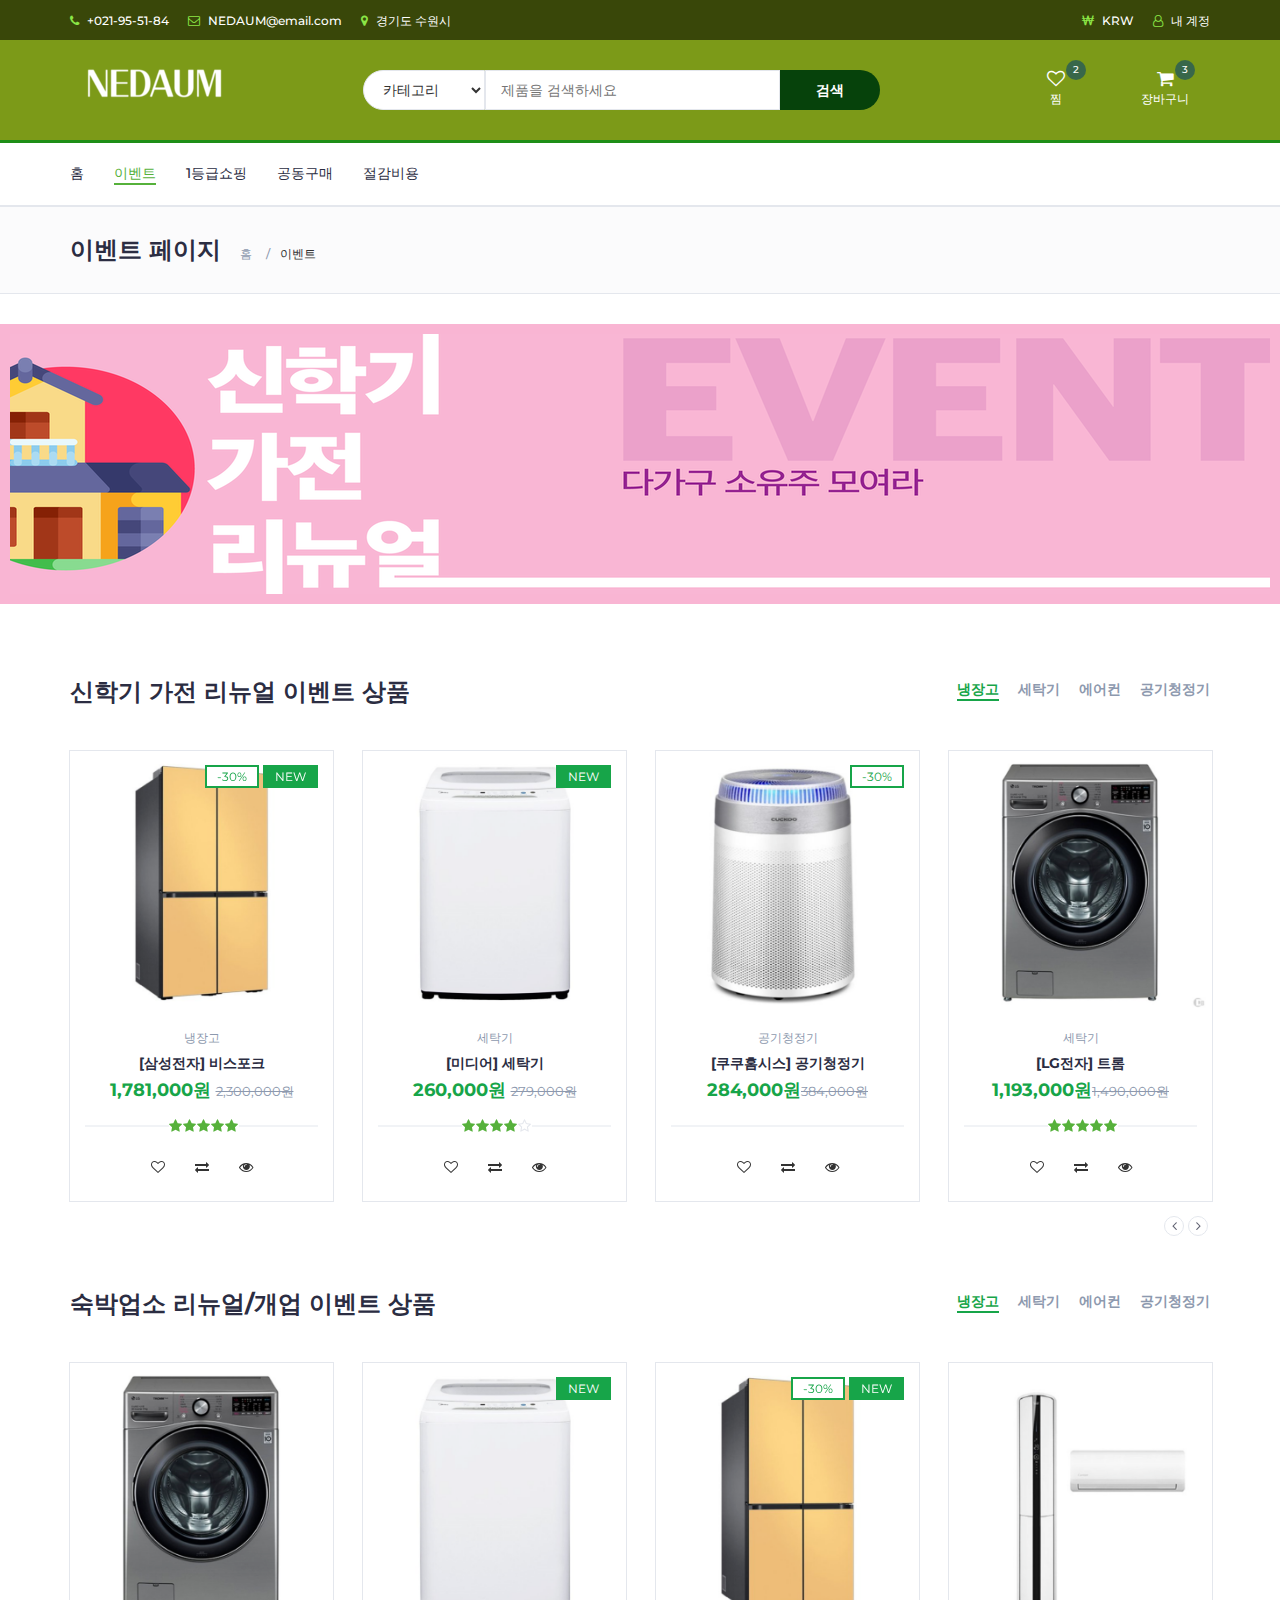
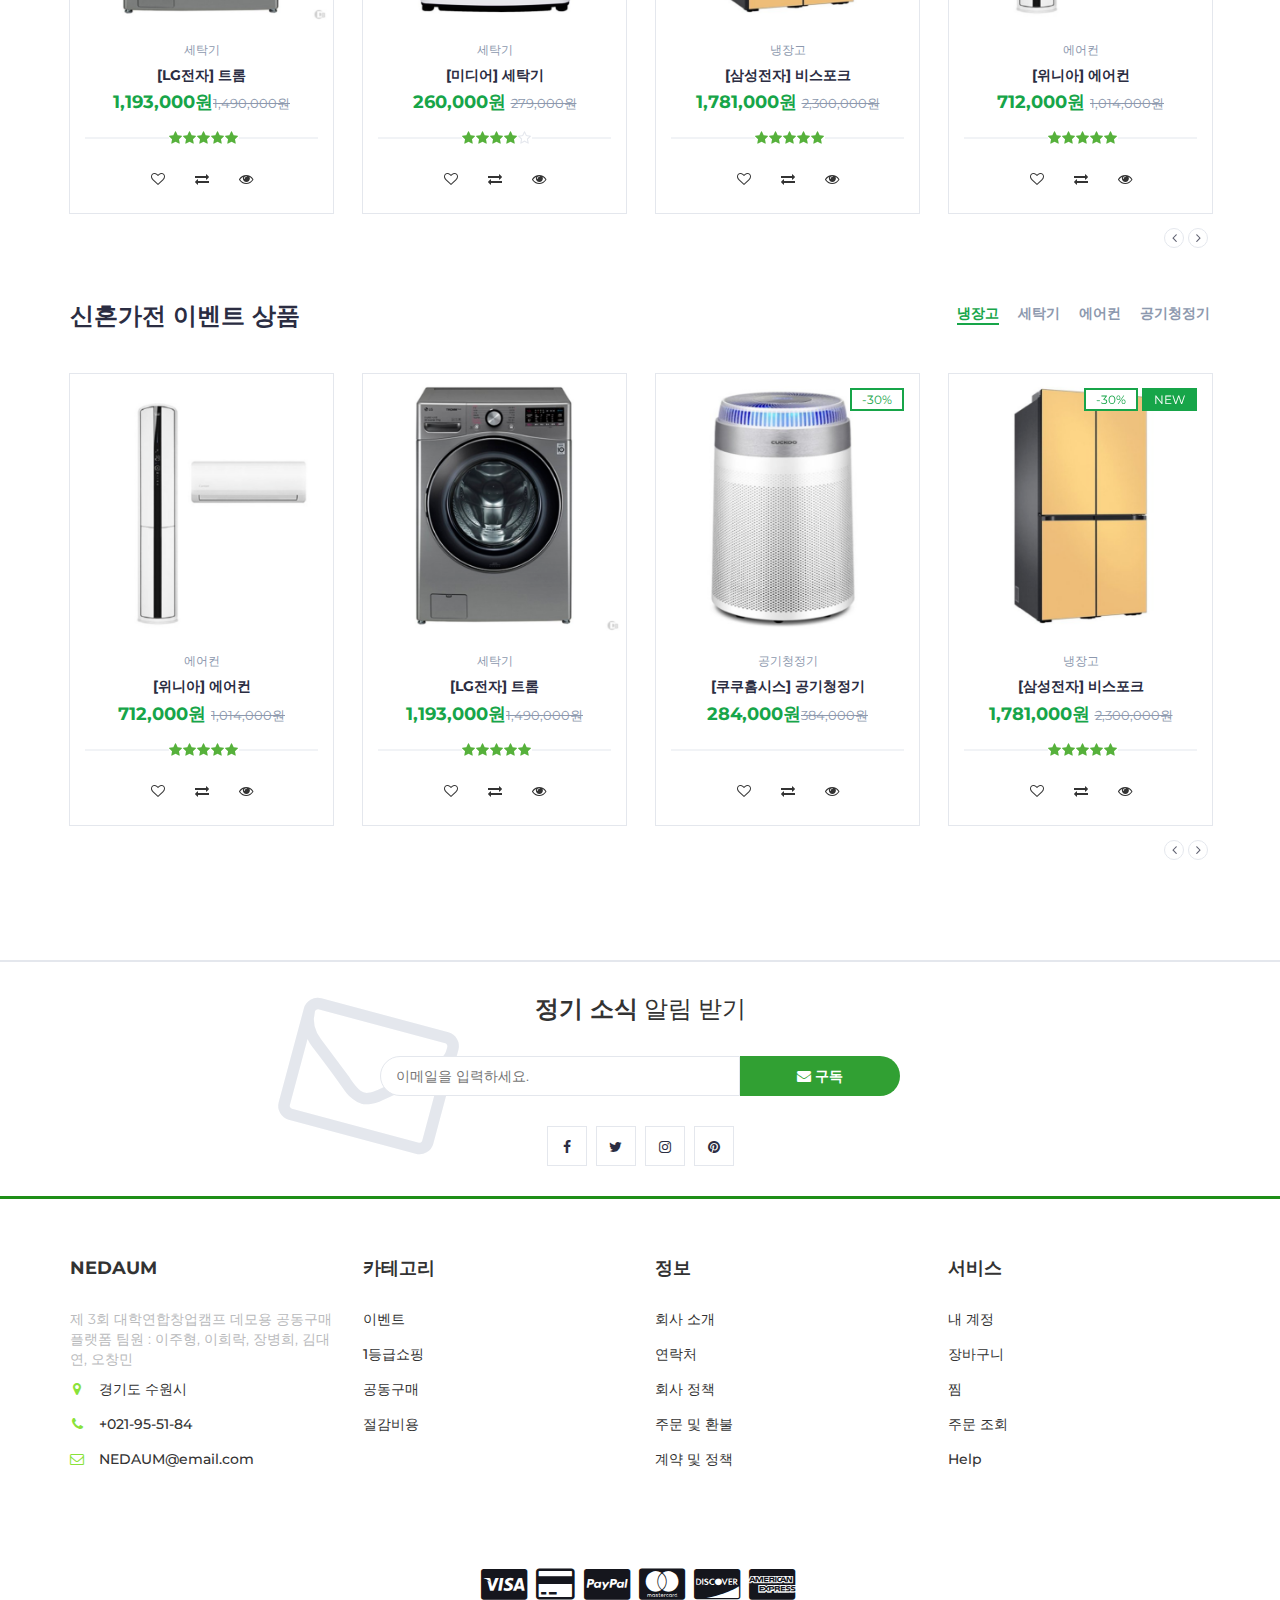
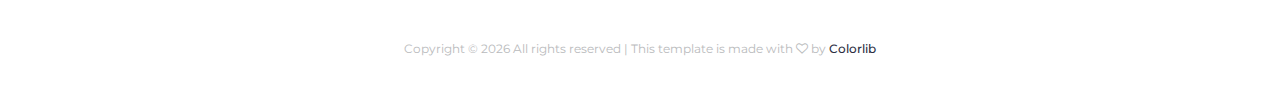
==== commit 472f7e03: "탭바 상태 변경" ====
--- a/event.html
+++ b/event.html
@@ -1,968 +1,1274 @@
 <!DOCTYPE html>
 <html lang="en">
-	<head>
-		<meta charset="utf-8">
-		<meta http-equiv="X-UA-Compatible" content="IE=edge">
-		<!--<meta name="viewport" content="width=device-width, initial-scale=1">-->
-		 <!-- The above 3 meta tags *must* come first in the head; any other head content must come *after* these tags -->
-
-		 <title>1등급 가전제품 공동구매 플랫폼</title>
-
- 		<!-- Google font -->
- 		<link href="https://fonts.googleapis.com/css?family=Montserrat:400,500,700" rel="stylesheet">
-
- 		<!-- Bootstrap -->
- 		<link type="text/css" rel="stylesheet" href="css/bootstrap.min.css"/>
-
- 		<!-- Slick -->
- 		<link type="text/css" rel="stylesheet" href="css/slick.css"/>
- 		<link type="text/css" rel="stylesheet" href="css/slick-theme.css"/>
-
- 		<!-- nouislider -->
- 		<link type="text/css" rel="stylesheet" href="css/nouislider.min.css"/>
-
- 		<!-- Font Awesome Icon -->
- 		<link rel="stylesheet" href="css/font-awesome.min.css">
-
- 		<!-- Custom stlylesheet -->
- 		<link type="text/css" rel="stylesheet" href="css/style.css"/>
-
- 		<!-- HTML5 shim and Respond.js for IE8 support of HTML5 elements and media queries -->
- 		<!-- WARNING: Respond.js doesn't work if you view the page via file:// -->
- 		<!--[if lt IE 9]>
- 		  <script src="https://oss.maxcdn.com/html5shiv/3.7.3/html5shiv.min.js"></script>
- 		  <script src="https://oss.maxcdn.com/respond/1.4.2/respond.min.js"></script>
- 		<![endif]-->
-
-    </head>
-	<body>
-		<!-- HEADER -->
-		<header>
-			<!-- TOP HEADER -->
-			<div id="top-header">
-				<div class="container">
-					<ul class="header-links pull-left">
-						<li><a href="Error.html"><i class="fa fa-phone"></i> +021-95-51-84</a></li>
-						<li><a href="Error.html"><i class="fa fa-envelope-o"></i> NEDAUM@email.com</a></li>
-						<li><a href="Error.html"><i class="fa fa-map-marker"></i> 경기도 수원시</a></li>
-					</ul>
-					<ul class="header-links pull-right">
-						<li><a href="Error.html"><i class="fa fa-krw"></i> KRW</a></li>
-						<li><a href="Error.html"><i class="fa fa-user-o"></i> 내 계정</a></li>
-					</ul>
-				</div>
-			</div>
-			<!-- /TOP HEADER -->
-
-			<!-- MAIN HEADER -->
-			<div id="header">
-				<!-- container -->
-				<div class="container">
-					<!-- row -->
-					<div class="row">
-						<!-- LOGO -->
-						<div class="col-md-3">
-							<div class="header-logo">
-								<a href="index.html" class="logo">
-									<img src="./img/logo.png" alt="">
-								</a>
-							</div>
-						</div>
-						<!-- /LOGO -->
-
-						<!-- SEARCH BAR -->
-						<div class="col-md-6">
-							<div class="header-search">
-								<form action="list.html">
-									<select class="input-select">
-										<option value="0">카테고리</option>
-										<option value="1">냉장고</option>
-										<option value="2">김치냉장고</option>
-										<option value="3">에어컨</option>
-										<option value="4">공기청정기</option>
-										<option value="5">오븐</option>
-									</select>
-									<input class="input" placeholder="제품을 검색하세요">
-									<button class="search-btn" >검색</button>
-								</form>
-							</div>
-						</div>
-						<!-- /SEARCH BAR -->
-
-						<!-- ACCOUNT -->
-						<div class="col-md-3 clearfix">
-							<div class="header-ctn">
-								<!-- Wishlist -->
-								<div>
-									<a href="Error.html">
-										<i class="fa fa-heart-o"></i>
-										<span>찜</span>
-										<div class="qty">2</div>
-									</a>
-								</div>
-								<!-- /Wishlist -->
-
-								<!-- Cart -->
-								<div class="dropdown">
-									<a class="dropdown-toggle" data-toggle="dropdown" aria-expanded="true">
-										<i class="fa fa-shopping-cart"></i>
-										<span>장바구니</span>
-										<div class="qty">3</div>
-									</a>
-									<div class="cart-dropdown">
-										<div class="cart-list">
-											<div class="product-widget">
-												<div class="product-img">
-													<img src="./img/product01.png" alt="">
-												</div>
-												<div class="product-body">
-													<h3 class="product-name"><a href="product.html">[삼성전자] 비스포크</a></h3>
-													<h4 class="product-price"><span class="qty">1x</span>1,781,000원</h4>
-												</div>
-												<button class="delete"><i class="fa fa-close"></i></button>
-											</div>
-
-											<div class="product-widget">
-												<div class="product-img">
-													<img src="./img/product02.png" alt="">
-												</div>
-												<div class="product-body">
-													<h3 class="product-name"><a href="product.html">[미디어] 세탁기</a></h3>
-													<h4 class="product-price"><span class="qty">2x</span>520,000원</h4>
-												</div>
-												<button class="delete"><i class="fa fa-close"></i></button>
-											</div>
-										</div>
-										<div class="cart-summary">
-											<small>3 아이템 선택</small>
-											<h5>총합: 2,301,000원</h5>
-										</div>
-										<div class="cart-btns">
-											<a href="Error.html">장바구니 보기</a>
-											<a href="checkout.html">구매하기<i class="fa fa-arrow-circle-right"></i></a>
-										</div>
-									</div>
-								</div>
-								<!-- /Cart -->
-
-								<!-- Menu Toogle -->
-								<div class="menu-toggle">
-									<a href="Error.html">
-										<i class="fa fa-bars"></i>
-										<span>메뉴</span>
-									</a>
-								</div>
-								<!-- /Menu Toogle -->
-							</div>
-						</div>
-						<!-- /ACCOUNT -->
-					</div>
-					<!-- row -->
-				</div>
-				<!-- container -->
-			</div>
-			<!-- /MAIN HEADER -->
-		</header>
-		<!-- /HEADER -->
-
-		<!-- NAVIGATION -->
-		<nav id="navigation">
-			<!-- container -->
-			<div class="container">
-				<!-- responsive-nav -->
-				<div id="responsive-nav">
-					<!-- NAV -->
-					<ul class="main-nav nav navbar-nav">
-						<li class="active"><a href="index.html">홈</a></li>
-						<li><a href="event.html">이벤트</a></li>
-						<li><a href="list.html">1등급쇼핑</a></li>
-						<li><a href="purchase.html">공동구매</a></li>
-						<li><a href="save.html">절감비용</a></li>
-					</ul>
-					<!-- /NAV -->
-				</div>
-				<!-- /responsive-nav -->
-			</div>
-			<!-- /container -->
-		</nav>
-		<!-- /NAVIGATION -->
-
-		<!-- BREADCRUMB -->
-		<div id="breadcrumb" class="section">
-			<!-- container -->
-			<div class="container">
-				<!-- row -->
-				<div class="row">
-					<div class="col-md-12">
-						<h3 class="breadcrumb-header">이벤트 페이지</h3>
-						<ul class="breadcrumb-tree">
-							<li><a href="index.html">홈</a></li>
-							<li class="active">이벤트</li>
-						</ul>
-					</div>
-				</div>
-				<!-- /row -->
-			</div>
-			<!-- /container -->
-		</div>
-		<!-- /BREADCRUMB -->
-
-		<!-- HOT DEAL SECTION -->
-		<div id="banner3" class="section" href="purchase.html">
-			<!-- container -->
-			<div class="container">
-				<!-- row -->
-				<div class="row">
-					<div class="col-md-12">
-						<div class="banner3">
-							<br/>
-							<br/>
-							<br/>
-							<br/>
-							<br/>
-							<br/>
-							<br/>
-							<br/>
-						</div>
-					</div>
-				</div>
-				<!-- /row -->
-			</div>
-			<!-- /container -->
-		</div>
-		<!-- /HOT DEAL SECTION -->
-
-		<!-- /HOT DEAL SECTION -->
-				
-
-
-				<!-- SECTION -->
-				<div class="section">
-					<!-- container -->
-					<div class="container">
-						<!-- row -->
-						<div class="row">
-		
-							<!-- section title -->
-							<div class="col-md-12">
-								<div class="section-title">
-									<h3 class="title">신학기 가전 리뉴얼 이벤트 상품</h3>
-									<div class="section-nav">
-										<ul class="section-tab-nav tab-nav">
-											<li class="active"><a data-toggle="tab" href="#tab1">냉장고</a></li>
-											<li><a data-toggle="tab" href="#tab1">세탁기</a></li>
-											<li><a data-toggle="tab" href="#tab1">에어컨</a></li>
-											<li><a data-toggle="tab" href="#tab1">공기청정기</a></li>
-										</ul>
-									</div>
-								</div>
-							</div>
-							<!-- /section title -->
-		
-							<!-- Products tab & slick -->
-							<div class="col-md-12">
-								<div class="row">
-									<div class="products-tabs">
-										<!-- tab -->
-										<div id="tab1" class="tab-pane active">
-											<div class="products-slick" data-nav="#slick-nav-1">
-												<!-- product -->
-												<div class="product">
-													<div class="product-img">
-														<img src="./img/product01.png" alt="">
-														<div class="product-label">
-															<span class="sale">-30%</span>
-															<span class="new">NEW</span>
-														</div>
-													</div>
-													<div class="product-body">
-														<p class="product-category">냉장고</p>
-														<h3 class="product-name"><a href="product.html">[삼성전자] 비스포크</a></h3>
-														<h4 class="product-price">1,781,000원 <del class="product-old-price">2,300,000원</del></h4>
-														<div class="product-rating">
-															<i class="fa fa-star"></i>
-															<i class="fa fa-star"></i>
-															<i class="fa fa-star"></i>
-															<i class="fa fa-star"></i>
-															<i class="fa fa-star"></i>
-														</div>
-														<div class="product-btns">
-															<button class="add-to-wishlist"><i class="fa fa-heart-o"></i><span class="tooltipp">찜하기</span></button>
-															<button class="add-to-compare"><i class="fa fa-exchange"></i><span class="tooltipp">상품 비교</span></button>
-															<button class="quick-view"><i class="fa fa-eye"></i><span class="tooltipp">즐겨찾기</span></button>
-														</div>
-													</div>
-													<div class="add-to-cart">
-														<button class="add-to-cart-btn"><i class="fa fa-shopping-cart"></i> 장바구니 담기</button>
-													</div>
-												</div>
-												<!-- /product -->
-		
-												<!-- product -->
-												<div class="product">
-													<div class="product-img">
-														<img src="./img/product02.png" alt="">
-														<div class="product-label">
-															<span class="new">NEW</span>
-														</div>
-													</div>
-													<div class="product-body">
-														<p class="product-category">세탁기</p>
-														<h3 class="product-name"><a href="product.html">[미디어] 세탁기</a></h3>
-														<h4 class="product-price">260,000원 <del class="product-old-price">279,000원</del></h4>
-														<div class="product-rating">
-															<i class="fa fa-star"></i>
-															<i class="fa fa-star"></i>
-															<i class="fa fa-star"></i>
-															<i class="fa fa-star"></i>
-															<i class="fa fa-star-o"></i>
-														</div>
-														<div class="product-btns">
-															<button class="add-to-wishlist"><i class="fa fa-heart-o"></i><span class="tooltipp">찜하기</span></button>
-															<button class="add-to-compare"><i class="fa fa-exchange"></i><span class="tooltipp">상품 비교</span></button>
-															<button class="quick-view"><i class="fa fa-eye"></i><span class="tooltipp">즐겨찾기</span></button>
-														</div>
-													</div>
-													<div class="add-to-cart">
-														<button class="add-to-cart-btn"><i class="fa fa-shopping-cart"></i> 장바구니 담기</button>
-													</div>
-												</div>
-												<!-- /product -->
-		
-												<!-- product -->
-												<div class="product">
-													<div class="product-img">
-														<img src="./img/product03.png" alt="">
-														<div class="product-label">
-															<span class="sale">-30%</span>
-														</div>
-													</div>
-													<div class="product-body">
-														<p class="product-category">공기청정기</p>
-														<h3 class="product-name"><a href="product.html">[쿠쿠홈시스] 공기청정기</a></h3>
-														<h4 class="product-price">284,000원<del class="product-old-price">384,000원</del></h4>
-														<div class="product-rating">
-														</div>
-														<div class="product-btns">
-															<button class="add-to-wishlist"><i class="fa fa-heart-o"></i><span class="tooltipp">찜하기</span></button>
-															<button class="add-to-compare"><i class="fa fa-exchange"></i><span class="tooltipp">상품 비교</span></button>
-															<button class="quick-view"><i class="fa fa-eye"></i><span class="tooltipp">즐겨찾기</span></button>
-														</div>
-													</div>
-													<div class="add-to-cart">
-														<button class="add-to-cart-btn"><i class="fa fa-shopping-cart"></i> 장바구니 담기</button>
-													</div>
-												</div>
-												<!-- /product -->
-		
-												<!-- product -->
-												<div class="product">
-													<div class="product-img">
-														<img src="./img/product04.png" alt="">
-													</div>
-													<div class="product-body">
-														<p class="product-category">세탁기</p>
-														<h3 class="product-name"><a href="product.html">[LG전자] 트롬</a></h3>
-														<h4 class="product-price">1,193,000원<del class="product-old-price">1,490,000원</del></h4>
-														<div class="product-rating">
-															<i class="fa fa-star"></i>
-															<i class="fa fa-star"></i>
-															<i class="fa fa-star"></i>
-															<i class="fa fa-star"></i>
-															<i class="fa fa-star"></i>
-														</div>
-														<div class="product-btns">
-															<button class="add-to-wishlist"><i class="fa fa-heart-o"></i><span class="tooltipp">찜하기</span></button>
-															<button class="add-to-compare"><i class="fa fa-exchange"></i><span class="tooltipp">상품 비교</span></button>
-															<button class="quick-view"><i class="fa fa-eye"></i><span class="tooltipp">즐겨찾기</span></button>
-														</div>
-													</div>
-													<div class="add-to-cart">
-														<button class="add-to-cart-btn"><i class="fa fa-shopping-cart"></i> 장바구니 담기</button>
-													</div>
-												</div>
-												<!-- /product -->
-		
-												<!-- product -->
-												<div class="product">
-													<div class="product-img">
-														<img src="./img/product05.png" alt="">
-													</div>
-													<div class="product-body">
-														<p class="product-category">에어컨</p>
-														<h3 class="product-name"><a href="product.html">[위니아] 에어컨</a></h3>
-														<h4 class="product-price">712,000원 <del class="product-old-price">1,014,000원</del></h4>
-														<div class="product-rating">
-															<i class="fa fa-star"></i>
-															<i class="fa fa-star"></i>
-															<i class="fa fa-star"></i>
-															<i class="fa fa-star"></i>
-															<i class="fa fa-star"></i>
-														</div>
-														<div class="product-btns">
-															<button class="add-to-wishlist"><i class="fa fa-heart-o"></i><span class="tooltipp">찜하기</span></button>
-															<button class="add-to-compare"><i class="fa fa-exchange"></i><span class="tooltipp">상품 비교</span></button>
-															<button class="quick-view"><i class="fa fa-eye"></i><span class="tooltipp">즐겨찾기</span></button>
-														</div>
-													</div>
-													<div class="add-to-cart">
-														<button class="add-to-cart-btn"><i class="fa fa-shopping-cart"></i> 장바구니 담기</button>
-													</div>
-												</div>
-												<!-- /product -->
-											</div>
-											<div id="slick-nav-1" class="products-slick-nav"></div>
-										</div>
-										<!-- /tab -->
-									</div>
-								</div>
-							</div>
-							<!-- Products tab & slick -->
-						</div>
-						<!-- /row -->
-					</div>
-					<!-- /container -->
-				</div>
-				<!-- /SECTION -->
-
-		
-
-				<!-- SECTION -->
-				<div class="section">
-					<!-- container -->
-					<div class="container">
-						<!-- row -->
-						<div class="row">
-		
-							<!-- section title -->
-							<div class="col-md-12">
-								<div class="section-title">
-									<h3 class="title">숙박업소 리뉴얼/개업 이벤트 상품</h3>
-									<div class="section-nav">
-										<ul class="section-tab-nav tab-nav">
-											<li class="active"><a data-toggle="tab" href="#tab1">냉장고</a></li>
-											<li><a data-toggle="tab" href="#tab1">세탁기</a></li>
-											<li><a data-toggle="tab" href="#tab1">에어컨</a></li>
-											<li><a data-toggle="tab" href="#tab1">공기청정기</a></li>
-										</ul>
-									</div>
-								</div>
-							</div>
-							<!-- /section title -->
-		
-							<!-- Products tab & slick -->
-							<div class="col-md-12">
-								<div class="row">
-									<div class="products-tabs">
-										<!-- tab -->
-										<div id="tab1" class="tab-pane active">
-											<div class="products-slick" data-nav="#slick-nav-2">
-
-												<!-- product -->
-												<div class="product">
-													<div class="product-img">
-														<img src="./img/product04.png" alt="">
-													</div>
-													<div class="product-body">
-														<p class="product-category">세탁기</p>
-														<h3 class="product-name"><a href="product.html">[LG전자] 트롬</a></h3>
-														<h4 class="product-price">1,193,000원<del class="product-old-price">1,490,000원</del></h4>
-														<div class="product-rating">
-															<i class="fa fa-star"></i>
-															<i class="fa fa-star"></i>
-															<i class="fa fa-star"></i>
-															<i class="fa fa-star"></i>
-															<i class="fa fa-star"></i>
-														</div>
-														<div class="product-btns">
-															<button class="add-to-wishlist"><i class="fa fa-heart-o"></i><span class="tooltipp">찜하기</span></button>
-															<button class="add-to-compare"><i class="fa fa-exchange"></i><span class="tooltipp">상품 비교</span></button>
-															<button class="quick-view"><i class="fa fa-eye"></i><span class="tooltipp">즐겨찾기</span></button>
-														</div>
-													</div>
-													<div class="add-to-cart">
-														<button class="add-to-cart-btn"><i class="fa fa-shopping-cart"></i> 장바구니 담기</button>
-													</div>
-												</div>
-												<!-- /product -->
-
-												<!-- product -->
-												<div class="product">
-													<div class="product-img">
-														<img src="./img/product02.png" alt="">
-														<div class="product-label">
-															<span class="new">NEW</span>
-														</div>
-													</div>
-													<div class="product-body">
-														<p class="product-category">세탁기</p>
-														<h3 class="product-name"><a href="product.html">[미디어] 세탁기</a></h3>
-														<h4 class="product-price">260,000원 <del class="product-old-price">279,000원</del></h4>
-														<div class="product-rating">
-															<i class="fa fa-star"></i>
-															<i class="fa fa-star"></i>
-															<i class="fa fa-star"></i>
-															<i class="fa fa-star"></i>
-															<i class="fa fa-star-o"></i>
-														</div>
-														<div class="product-btns">
-															<button class="add-to-wishlist"><i class="fa fa-heart-o"></i><span class="tooltipp">찜하기</span></button>
-															<button class="add-to-compare"><i class="fa fa-exchange"></i><span class="tooltipp">상품 비교</span></button>
-															<button class="quick-view"><i class="fa fa-eye"></i><span class="tooltipp">즐겨찾기</span></button>
-														</div>
-													</div>
-													<div class="add-to-cart">
-														<button class="add-to-cart-btn"><i class="fa fa-shopping-cart"></i> 장바구니 담기</button>
-													</div>
-												</div>
-												<!-- /product -->
-		
-												
-
-												<!-- product -->
-												<div class="product">
-													<div class="product-img">
-														<img src="./img/product01.png" alt="">
-														<div class="product-label">
-															<span class="sale">-30%</span>
-															<span class="new">NEW</span>
-														</div>
-													</div>
-													<div class="product-body">
-														<p class="product-category">냉장고</p>
-														<h3 class="product-name"><a href="product.html">[삼성전자] 비스포크</a></h3>
-														<h4 class="product-price">1,781,000원 <del class="product-old-price">2,300,000원</del></h4>
-														<div class="product-rating">
-															<i class="fa fa-star"></i>
-															<i class="fa fa-star"></i>
-															<i class="fa fa-star"></i>
-															<i class="fa fa-star"></i>
-															<i class="fa fa-star"></i>
-														</div>
-														<div class="product-btns">
-															<button class="add-to-wishlist"><i class="fa fa-heart-o"></i><span class="tooltipp">찜하기</span></button>
-															<button class="add-to-compare"><i class="fa fa-exchange"></i><span class="tooltipp">상품 비교</span></button>
-															<button class="quick-view"><i class="fa fa-eye"></i><span class="tooltipp">즐겨찾기</span></button>
-														</div>
-													</div>
-													<div class="add-to-cart">
-														<button class="add-to-cart-btn"><i class="fa fa-shopping-cart"></i> 장바구니 담기</button>
-													</div>
-												</div>
-												<!-- /product -->
-		
-												<!-- product -->
-												<div class="product">
-													<div class="product-img">
-														<img src="./img/product05.png" alt="">
-													</div>
-													<div class="product-body">
-														<p class="product-category">에어컨</p>
-														<h3 class="product-name"><a href="product.html">[위니아] 에어컨</a></h3>
-														<h4 class="product-price">712,000원 <del class="product-old-price">1,014,000원</del></h4>
-														<div class="product-rating">
-															<i class="fa fa-star"></i>
-															<i class="fa fa-star"></i>
-															<i class="fa fa-star"></i>
-															<i class="fa fa-star"></i>
-															<i class="fa fa-star"></i>
-														</div>
-														<div class="product-btns">
-															<button class="add-to-wishlist"><i class="fa fa-heart-o"></i><span class="tooltipp">찜하기</span></button>
-															<button class="add-to-compare"><i class="fa fa-exchange"></i><span class="tooltipp">상품 비교</span></button>
-															<button class="quick-view"><i class="fa fa-eye"></i><span class="tooltipp">즐겨찾기</span></button>
-														</div>
-													</div>
-													<div class="add-to-cart">
-														<button class="add-to-cart-btn"><i class="fa fa-shopping-cart"></i> 장바구니 담기</button>
-													</div>
-												</div>
-												<!-- /product -->
-
-												<!-- product -->
-												<div class="product">
-													<div class="product-img">
-														<img src="./img/product03.png" alt="">
-														<div class="product-label">
-															<span class="sale">-30%</span>
-														</div>
-													</div>
-													<div class="product-body">
-														<p class="product-category">공기청정기</p>
-														<h3 class="product-name"><a href="product.html">[쿠쿠홈시스] 공기청정기</a></h3>
-														<h4 class="product-price">284,000원<del class="product-old-price">384,000원</del></h4>
-														<div class="product-rating">
-														</div>
-														<div class="product-btns">
-															<button class="add-to-wishlist"><i class="fa fa-heart-o"></i><span class="tooltipp">찜하기</span></button>
-															<button class="add-to-compare"><i class="fa fa-exchange"></i><span class="tooltipp">상품 비교</span></button>
-															<button class="quick-view"><i class="fa fa-eye"></i><span class="tooltipp">즐겨찾기</span></button>
-														</div>
-													</div>
-													<div class="add-to-cart">
-														<button class="add-to-cart-btn"><i class="fa fa-shopping-cart"></i> 장바구니 담기</button>
-													</div>
-												</div>
-												<!-- /product -->
-
-											</div>
-											<div id="slick-nav-2" class="products-slick-nav"></div>
-										</div>
-										<!-- /tab -->
-									</div>
-								</div>
-							</div>
-							<!-- Products tab & slick -->
-						</div>
-						<!-- /row -->
-					</div>
-					<!-- /container -->
-				</div>
-				<!-- /SECTION -->
-
-				<!-- SECTION -->
-				<div class="section">
-					<!-- container -->
-					<div class="container">
-						<!-- row -->
-						<div class="row">
-		
-							<!-- section title -->
-							<div class="col-md-12">
-								<div class="section-title">
-									<h3 class="title">신혼가전 이벤트 상품</h3>
-									<div class="section-nav">
-										<ul class="section-tab-nav tab-nav">
-											<li class="active"><a data-toggle="tab" href="#tab1">냉장고</a></li>
-											<li><a data-toggle="tab" href="#tab1">세탁기</a></li>
-											<li><a data-toggle="tab" href="#tab1">에어컨</a></li>
-											<li><a data-toggle="tab" href="#tab1">공기청정기</a></li>
-										</ul>
-									</div>
-								</div>
-							</div>
-							<!-- /section title -->
-		
-							<!-- Products tab & slick -->
-							<div class="col-md-12">
-								<div class="row">
-									<div class="products-tabs">
-										<!-- tab -->
-										<div id="tab1" class="tab-pane active">
-											<div class="products-slick" data-nav="#slick-nav-3">
-
-												<!-- product -->
-												<div class="product">
-													<div class="product-img">
-														<img src="./img/product05.png" alt="">
-													</div>
-													<div class="product-body">
-														<p class="product-category">에어컨</p>
-														<h3 class="product-name"><a href="product.html">[위니아] 에어컨</a></h3>
-														<h4 class="product-price">712,000원 <del class="product-old-price">1,014,000원</del></h4>
-														<div class="product-rating">
-															<i class="fa fa-star"></i>
-															<i class="fa fa-star"></i>
-															<i class="fa fa-star"></i>
-															<i class="fa fa-star"></i>
-															<i class="fa fa-star"></i>
-														</div>
-														<div class="product-btns">
-															<button class="add-to-wishlist"><i class="fa fa-heart-o"></i><span class="tooltipp">찜하기</span></button>
-															<button class="add-to-compare"><i class="fa fa-exchange"></i><span class="tooltipp">상품 비교</span></button>
-															<button class="quick-view"><i class="fa fa-eye"></i><span class="tooltipp">즐겨찾기</span></button>
-														</div>
-													</div>
-													<div class="add-to-cart">
-														<button class="add-to-cart-btn"><i class="fa fa-shopping-cart"></i> 장바구니 담기</button>
-													</div>
-												</div>
-												<!-- /product -->
-
-												<!-- product -->
-												<div class="product">
-													<div class="product-img">
-														<img src="./img/product04.png" alt="">
-													</div>
-													<div class="product-body">
-														<p class="product-category">세탁기</p>
-														<h3 class="product-name"><a href="product.html">[LG전자] 트롬</a></h3>
-														<h4 class="product-price">1,193,000원<del class="product-old-price">1,490,000원</del></h4>
-														<div class="product-rating">
-															<i class="fa fa-star"></i>
-															<i class="fa fa-star"></i>
-															<i class="fa fa-star"></i>
-															<i class="fa fa-star"></i>
-															<i class="fa fa-star"></i>
-														</div>
-														<div class="product-btns">
-															<button class="add-to-wishlist"><i class="fa fa-heart-o"></i><span class="tooltipp">찜하기</span></button>
-															<button class="add-to-compare"><i class="fa fa-exchange"></i><span class="tooltipp">상품 비교</span></button>
-															<button class="quick-view"><i class="fa fa-eye"></i><span class="tooltipp">즐겨찾기</span></button>
-														</div>
-													</div>
-													<div class="add-to-cart">
-														<button class="add-to-cart-btn"><i class="fa fa-shopping-cart"></i> 장바구니 담기</button>
-													</div>
-												</div>
-												<!-- /product -->
-
-												<!-- product -->
-												<div class="product">
-													<div class="product-img">
-														<img src="./img/product03.png" alt="">
-														<div class="product-label">
-															<span class="sale">-30%</span>
-														</div>
-													</div>
-													<div class="product-body">
-														<p class="product-category">공기청정기</p>
-														<h3 class="product-name"><a href="product.html">[쿠쿠홈시스] 공기청정기</a></h3>
-														<h4 class="product-price">284,000원<del class="product-old-price">384,000원</del></h4>
-														<div class="product-rating">
-														</div>
-														<div class="product-btns">
-															<button class="add-to-wishlist"><i class="fa fa-heart-o"></i><span class="tooltipp">찜하기</span></button>
-															<button class="add-to-compare"><i class="fa fa-exchange"></i><span class="tooltipp">상품 비교</span></button>
-															<button class="quick-view"><i class="fa fa-eye"></i><span class="tooltipp">즐겨찾기</span></button>
-														</div>
-													</div>
-													<div class="add-to-cart">
-														<button class="add-to-cart-btn"><i class="fa fa-shopping-cart"></i> 장바구니 담기</button>
-													</div>
-												</div>
-												<!-- /product -->
-
-												<!-- product -->
-												<div class="product">
-													<div class="product-img">
-														<img src="./img/product01.png" alt="">
-														<div class="product-label">
-															<span class="sale">-30%</span>
-															<span class="new">NEW</span>
-														</div>
-													</div>
-													<div class="product-body">
-														<p class="product-category">냉장고</p>
-														<h3 class="product-name"><a href="product.html">[삼성전자] 비스포크</a></h3>
-														<h4 class="product-price">1,781,000원 <del class="product-old-price">2,300,000원</del></h4>
-														<div class="product-rating">
-															<i class="fa fa-star"></i>
-															<i class="fa fa-star"></i>
-															<i class="fa fa-star"></i>
-															<i class="fa fa-star"></i>
-															<i class="fa fa-star"></i>
-														</div>
-														<div class="product-btns">
-															<button class="add-to-wishlist"><i class="fa fa-heart-o"></i><span class="tooltipp">찜하기</span></button>
-															<button class="add-to-compare"><i class="fa fa-exchange"></i><span class="tooltipp">상품 비교</span></button>
-															<button class="quick-view"><i class="fa fa-eye"></i><span class="tooltipp">즐겨찾기</span></button>
-														</div>
-													</div>
-													<div class="add-to-cart">
-														<button class="add-to-cart-btn"><i class="fa fa-shopping-cart"></i> 장바구니 담기</button>
-													</div>
-												</div>
-												<!-- /product -->
-
-		
-												<!-- product -->
-												<div class="product">
-													<div class="product-img">
-														<img src="./img/product02.png" alt="">
-														<div class="product-label">
-															<span class="new">NEW</span>
-														</div>
-													</div>
-													<div class="product-body">
-														<p class="product-category">세탁기</p>
-														<h3 class="product-name"><a href="product.html">[미디어] 세탁기</a></h3>
-														<h4 class="product-price">260,000원 <del class="product-old-price">279,000원</del></h4>
-														<div class="product-rating">
-															<i class="fa fa-star"></i>
-															<i class="fa fa-star"></i>
-															<i class="fa fa-star"></i>
-															<i class="fa fa-star"></i>
-															<i class="fa fa-star-o"></i>
-														</div>
-														<div class="product-btns">
-															<button class="add-to-wishlist"><i class="fa fa-heart-o"></i><span class="tooltipp">찜하기</span></button>
-															<button class="add-to-compare"><i class="fa fa-exchange"></i><span class="tooltipp">상품 비교</span></button>
-															<button class="quick-view"><i class="fa fa-eye"></i><span class="tooltipp">즐겨찾기</span></button>
-														</div>
-													</div>
-													<div class="add-to-cart">
-														<button class="add-to-cart-btn"><i class="fa fa-shopping-cart"></i> 장바구니 담기</button>
-													</div>
-												</div>
-												<!-- /product -->
-											</div>
-											<div id="slick-nav-3" class="products-slick-nav"></div>
-										</div>
-										<!-- /tab -->
-									</div>
-								</div>
-							</div>
-							<!-- Products tab & slick -->
-						</div>
-						<!-- /row -->
-					</div>
-					<!-- /container -->
-				</div>
-				<!-- /SECTION -->
-				
-
-		<!-- SECTION -->
-		<div class="section">
-			<!-- container -->
-			<div class="container">
-				<!-- row -->
-				<div class="row">
-				</div>
-				<!-- /row -->
-			</div>
-			<!-- /container -->
-		</div>
-		<!-- /SECTION -->
-		
-		<!-- NEWSLETTER -->
-		<div id="newsletter" class="section">
-			<!-- container -->
-			<div class="container">
-				<!-- row -->
-				<div class="row">
-					<div class="col-md-12">
-						<div class="newsletter">
-							<p><strong>정기 소식</strong> 알림 받기</p>
-							<form action="https://mail.google.com/">
-								<input class="input" type="email" placeholder="이메일을 입력하세요.">
-								<button class="newsletter-btn"><i class="fa fa-envelope"></i> 구독</button>
-							</form>
-							<ul class="newsletter-follow">
-								<li>
-									<a href="#"><i class="fa fa-facebook"></i></a>
-								</li>
-								<li>
-									<a href="#"><i class="fa fa-twitter"></i></a>
-								</li>
-								<li>
-									<a href="#"><i class="fa fa-instagram"></i></a>
-								</li>
-								<li>
-									<a href="#"><i class="fa fa-pinterest"></i></a>
-								</li>
-							</ul>
-						</div>
-					</div>
-				</div>
-				<!-- /row -->
-			</div>
-			<!-- /container -->
-		</div>
-		<!-- /NEWSLETTER -->
-
-<!-- FOOTER -->
-<footer id="footer">
-	<!-- top footer -->
-	<div class="section">
-		<!-- container -->
-		<div class="container">
-			<!-- row -->
-			<div class="row">
-				<div class="col-md-3 col-xs-6">
-					<div class="footer">
-						<h3 class="footer-title">NEDAUM</h3>
-						<p>제 3회 대학연합창업캠프 데모용 공동구매 플랫폼 팀원 : 이주형, 이희락, 장병희, 김대연, 오창민</p>
-						<ul class="footer-links">
-							<li><a href="Error.html"><i class="fa fa-map-marker"></i>경기도 수원시</a></li>
-							<li><a href="Error.html"><i class="fa fa-phone"></i>+021-95-51-84</a></li>
-							<li><a href="Error.html"><i class="fa fa-envelope-o"></i>NEDAUM@email.com</a></li>
-						</ul>
-					</div>
-				</div>
-
-				<div class="col-md-3 col-xs-6">
-					<div class="footer">
-						<h3 class="footer-title">카테고리</h3>
-						<ul class="footer-links">
-							<li><a href="event.html">이벤트</a></li>
-							<li><a href="list.html">1등급쇼핑</a></li>
-							<li><a href="purchase.html">공동구매</a></li>
-							<li><a href="product.html">절감비용</a></li>
-						</ul>
-					</div>
-				</div>
-
-				<div class="clearfix visible-xs"></div>
-
-				<div class="col-md-3 col-xs-6">
-					<div class="footer">
-						<h3 class="footer-title">정보</h3>
-						<ul class="footer-links">
-							<li><a href="Error.html">회사 소개</a></li>
-							<li><a href="Error.html">연락처</a></li>
-							<li><a href="Error.html">회사 정책</a></li>
-							<li><a href="Error.html">주문 및 환불</a></li>
-							<li><a href="Error.html">계약 및 정책</a></li>
-						</ul>
-					</div>
-				</div>
-
-				<div class="col-md-3 col-xs-6">
-					<div class="footer">
-						<h3 class="footer-title">서비스</h3>
-						<ul class="footer-links">
-							<li><a href="Error.html">내 계정</a></li>
-							<li><a href="Error.html">장바구니</a></li>
-							<li><a href="Error.html">찜</a></li>
-							<li><a href="Error.html">주문 조회</a></li>
-							<li><a href="Error.html">Help</a></li>
-						</ul>
-					</div>
-				</div>
-			</div>
-			<!-- /row -->
-		</div>
-		<!-- /container -->
-	</div>
-	<!-- /top footer -->
-
-	<!-- bottom footer -->
-	<div id="bottom-footer" class="section">
-		<div class="container">
-			<!-- row -->
-			<div class="row">
-				<div class="col-md-12 text-center">
-					<ul class="footer-payments">
-						<li><a href="Error.html"><i class="fa fa-cc-visa"></i></a></li>
-						<li><a href="Error.html"><i class="fa fa-credit-card"></i></a></li>
-						<li><a href="Error.html"><i class="fa fa-cc-paypal"></i></a></li>
-						<li><a href="Error.html"><i class="fa fa-cc-mastercard"></i></a></li>
-						<li><a href="Error.html"><i class="fa fa-cc-discover"></i></a></li>
-						<li><a href="Error.html"><i class="fa fa-cc-amex"></i></a></li>
-					</ul>
-					<span class="copyright">
-						<!-- Link back to Colorlib can't be removed. Template is licensed under CC BY 3.0. -->
-						Copyright &copy;<script>document.write(new Date().getFullYear());</script> All rights reserved | This template is made with <i class="fa fa-heart-o" aria-hidden="true"></i> by <a href="https://colorlib.com" target="_blank">Colorlib</a>
-					<!-- Link back to Colorlib can't be removed. Template is licensed under CC BY 3.0. -->
-					</span>
-				</div>
-			</div>
-				<!-- /row -->
-		</div>
-		<!-- /container -->
-	</div>
-	<!-- /bottom footer -->
-</footer>
-<!-- /FOOTER -->
-
-		<!-- jQuery Plugins -->
-		<script src="js/jquery.min.js"></script>
-		<script src="js/bootstrap.min.js"></script>
-		<script src="js/slick.min.js"></script>
-		<script src="js/nouislider.min.js"></script>
-		<script src="js/jquery.zoom.min.js"></script>
-		<script src="js/main.js"></script>
-
-	</body>
+  <head>
+    <meta charset="utf-8" />
+    <meta http-equiv="X-UA-Compatible" content="IE=edge" />
+    <!--<meta name="viewport" content="width=device-width, initial-scale=1">-->
+    <!-- The above 3 meta tags *must* come first in the head; any other head content must come *after* these tags -->
+
+    <title>1등급 가전제품 공동구매 플랫폼</title>
+
+    <!-- Google font -->
+    <link
+      href="https://fonts.googleapis.com/css?family=Montserrat:400,500,700"
+      rel="stylesheet"
+    />
+
+    <!-- Bootstrap -->
+    <link type="text/css" rel="stylesheet" href="css/bootstrap.min.css" />
+
+    <!-- Slick -->
+    <link type="text/css" rel="stylesheet" href="css/slick.css" />
+    <link type="text/css" rel="stylesheet" href="css/slick-theme.css" />
+
+    <!-- nouislider -->
+    <link type="text/css" rel="stylesheet" href="css/nouislider.min.css" />
+
+    <!-- Font Awesome Icon -->
+    <link rel="stylesheet" href="css/font-awesome.min.css" />
+
+    <!-- Custom stlylesheet -->
+    <link type="text/css" rel="stylesheet" href="css/style.css" />
+
+    <!-- HTML5 shim and Respond.js for IE8 support of HTML5 elements and media queries -->
+    <!-- WARNING: Respond.js doesn't work if you view the page via file:// -->
+    <!--[if lt IE 9]>
+      <script src="https://oss.maxcdn.com/html5shiv/3.7.3/html5shiv.min.js"></script>
+      <script src="https://oss.maxcdn.com/respond/1.4.2/respond.min.js"></script>
+    <![endif]-->
+  </head>
+  <body>
+    <!-- HEADER -->
+    <header>
+      <!-- TOP HEADER -->
+      <div id="top-header">
+        <div class="container">
+          <ul class="header-links pull-left">
+            <li>
+              <a href="Error.html"><i class="fa fa-phone"></i> +021-95-51-84</a>
+            </li>
+            <li>
+              <a href="Error.html"
+                ><i class="fa fa-envelope-o"></i> NEDAUM@email.com</a
+              >
+            </li>
+            <li>
+              <a href="Error.html"
+                ><i class="fa fa-map-marker"></i> 경기도 수원시</a
+              >
+            </li>
+          </ul>
+          <ul class="header-links pull-right">
+            <li>
+              <a href="Error.html"><i class="fa fa-krw"></i> KRW</a>
+            </li>
+            <li>
+              <a href="Error.html"><i class="fa fa-user-o"></i> 내 계정</a>
+            </li>
+          </ul>
+        </div>
+      </div>
+      <!-- /TOP HEADER -->
+
+      <!-- MAIN HEADER -->
+      <div id="header">
+        <!-- container -->
+        <div class="container">
+          <!-- row -->
+          <div class="row">
+            <!-- LOGO -->
+            <div class="col-md-3">
+              <div class="header-logo">
+                <a href="index.html" class="logo">
+                  <img src="./img/logo.png" alt="" />
+                </a>
+              </div>
+            </div>
+            <!-- /LOGO -->
+
+            <!-- SEARCH BAR -->
+            <div class="col-md-6">
+              <div class="header-search">
+                <form action="list.html">
+                  <select class="input-select">
+                    <option value="0">카테고리</option>
+                    <option value="1">냉장고</option>
+                    <option value="2">김치냉장고</option>
+                    <option value="3">에어컨</option>
+                    <option value="4">공기청정기</option>
+                    <option value="5">오븐</option>
+                  </select>
+                  <input class="input" placeholder="제품을 검색하세요" />
+                  <button class="search-btn">검색</button>
+                </form>
+              </div>
+            </div>
+            <!-- /SEARCH BAR -->
+
+            <!-- ACCOUNT -->
+            <div class="col-md-3 clearfix">
+              <div class="header-ctn">
+                <!-- Wishlist -->
+                <div>
+                  <a href="Error.html">
+                    <i class="fa fa-heart-o"></i>
+                    <span>찜</span>
+                    <div class="qty">2</div>
+                  </a>
+                </div>
+                <!-- /Wishlist -->
+
+                <!-- Cart -->
+                <div class="dropdown">
+                  <a
+                    class="dropdown-toggle"
+                    data-toggle="dropdown"
+                    aria-expanded="true"
+                  >
+                    <i class="fa fa-shopping-cart"></i>
+                    <span>장바구니</span>
+                    <div class="qty">3</div>
+                  </a>
+                  <div class="cart-dropdown">
+                    <div class="cart-list">
+                      <div class="product-widget">
+                        <div class="product-img">
+                          <img src="./img/product01.png" alt="" />
+                        </div>
+                        <div class="product-body">
+                          <h3 class="product-name">
+                            <a href="product.html">[삼성전자] 비스포크</a>
+                          </h3>
+                          <h4 class="product-price">
+                            <span class="qty">1x</span>1,781,000원
+                          </h4>
+                        </div>
+                        <button class="delete">
+                          <i class="fa fa-close"></i>
+                        </button>
+                      </div>
+
+                      <div class="product-widget">
+                        <div class="product-img">
+                          <img src="./img/product02.png" alt="" />
+                        </div>
+                        <div class="product-body">
+                          <h3 class="product-name">
+                            <a href="product.html">[미디어] 세탁기</a>
+                          </h3>
+                          <h4 class="product-price">
+                            <span class="qty">2x</span>520,000원
+                          </h4>
+                        </div>
+                        <button class="delete">
+                          <i class="fa fa-close"></i>
+                        </button>
+                      </div>
+                    </div>
+                    <div class="cart-summary">
+                      <small>3 아이템 선택</small>
+                      <h5>총합: 2,301,000원</h5>
+                    </div>
+                    <div class="cart-btns">
+                      <a href="Error.html">장바구니 보기</a>
+                      <a href="checkout.html"
+                        >구매하기<i class="fa fa-arrow-circle-right"></i
+                      ></a>
+                    </div>
+                  </div>
+                </div>
+                <!-- /Cart -->
+
+                <!-- Menu Toogle -->
+                <div class="menu-toggle">
+                  <a href="Error.html">
+                    <i class="fa fa-bars"></i>
+                    <span>메뉴</span>
+                  </a>
+                </div>
+                <!-- /Menu Toogle -->
+              </div>
+            </div>
+            <!-- /ACCOUNT -->
+          </div>
+          <!-- row -->
+        </div>
+        <!-- container -->
+      </div>
+      <!-- /MAIN HEADER -->
+    </header>
+    <!-- /HEADER -->
+
+    <!-- NAVIGATION -->
+    <nav id="navigation">
+      <!-- container -->
+      <div class="container">
+        <!-- responsive-nav -->
+        <div id="responsive-nav">
+          <!-- NAV -->
+          <ul class="main-nav nav navbar-nav">
+            <li><a href="index.html">홈</a></li>
+            <li class="active"><a href="event.html">이벤트</a></li>
+            <li><a href="list.html">1등급쇼핑</a></li>
+            <li><a href="purchase.html">공동구매</a></li>
+            <li><a href="save.html">절감비용</a></li>
+          </ul>
+          <!-- /NAV -->
+        </div>
+        <!-- /responsive-nav -->
+      </div>
+      <!-- /container -->
+    </nav>
+    <!-- /NAVIGATION -->
+
+    <!-- BREADCRUMB -->
+    <div id="breadcrumb" class="section">
+      <!-- container -->
+      <div class="container">
+        <!-- row -->
+        <div class="row">
+          <div class="col-md-12">
+            <h3 class="breadcrumb-header">이벤트 페이지</h3>
+            <ul class="breadcrumb-tree">
+              <li><a href="index.html">홈</a></li>
+              <li class="active">이벤트</li>
+            </ul>
+          </div>
+        </div>
+        <!-- /row -->
+      </div>
+      <!-- /container -->
+    </div>
+    <!-- /BREADCRUMB -->
+
+    <!-- HOT DEAL SECTION -->
+    <div id="banner3" class="section" href="purchase.html">
+      <!-- container -->
+      <div class="container">
+        <!-- row -->
+        <div class="row">
+          <div class="col-md-12">
+            <div class="banner3">
+              <br />
+              <br />
+              <br />
+              <br />
+              <br />
+              <br />
+              <br />
+              <br />
+            </div>
+          </div>
+        </div>
+        <!-- /row -->
+      </div>
+      <!-- /container -->
+    </div>
+    <!-- /HOT DEAL SECTION -->
+
+    <!-- /HOT DEAL SECTION -->
+
+    <!-- SECTION -->
+    <div class="section">
+      <!-- container -->
+      <div class="container">
+        <!-- row -->
+        <div class="row">
+          <!-- section title -->
+          <div class="col-md-12">
+            <div class="section-title">
+              <h3 class="title">신학기 가전 리뉴얼 이벤트 상품</h3>
+              <div class="section-nav">
+                <ul class="section-tab-nav tab-nav">
+                  <li class="active">
+                    <a data-toggle="tab" href="#tab1">냉장고</a>
+                  </li>
+                  <li><a data-toggle="tab" href="#tab1">세탁기</a></li>
+                  <li><a data-toggle="tab" href="#tab1">에어컨</a></li>
+                  <li><a data-toggle="tab" href="#tab1">공기청정기</a></li>
+                </ul>
+              </div>
+            </div>
+          </div>
+          <!-- /section title -->
+
+          <!-- Products tab & slick -->
+          <div class="col-md-12">
+            <div class="row">
+              <div class="products-tabs">
+                <!-- tab -->
+                <div id="tab1" class="tab-pane active">
+                  <div class="products-slick" data-nav="#slick-nav-1">
+                    <!-- product -->
+                    <div class="product">
+                      <div class="product-img">
+                        <img src="./img/product01.png" alt="" />
+                        <div class="product-label">
+                          <span class="sale">-30%</span>
+                          <span class="new">NEW</span>
+                        </div>
+                      </div>
+                      <div class="product-body">
+                        <p class="product-category">냉장고</p>
+                        <h3 class="product-name">
+                          <a href="product.html">[삼성전자] 비스포크</a>
+                        </h3>
+                        <h4 class="product-price">
+                          1,781,000원
+                          <del class="product-old-price">2,300,000원</del>
+                        </h4>
+                        <div class="product-rating">
+                          <i class="fa fa-star"></i>
+                          <i class="fa fa-star"></i>
+                          <i class="fa fa-star"></i>
+                          <i class="fa fa-star"></i>
+                          <i class="fa fa-star"></i>
+                        </div>
+                        <div class="product-btns">
+                          <button class="add-to-wishlist">
+                            <i class="fa fa-heart-o"></i
+                            ><span class="tooltipp">찜하기</span>
+                          </button>
+                          <button class="add-to-compare">
+                            <i class="fa fa-exchange"></i
+                            ><span class="tooltipp">상품 비교</span>
+                          </button>
+                          <button class="quick-view">
+                            <i class="fa fa-eye"></i
+                            ><span class="tooltipp">즐겨찾기</span>
+                          </button>
+                        </div>
+                      </div>
+                      <div class="add-to-cart">
+                        <button class="add-to-cart-btn">
+                          <i class="fa fa-shopping-cart"></i> 장바구니 담기
+                        </button>
+                      </div>
+                    </div>
+                    <!-- /product -->
+
+                    <!-- product -->
+                    <div class="product">
+                      <div class="product-img">
+                        <img src="./img/product02.png" alt="" />
+                        <div class="product-label">
+                          <span class="new">NEW</span>
+                        </div>
+                      </div>
+                      <div class="product-body">
+                        <p class="product-category">세탁기</p>
+                        <h3 class="product-name">
+                          <a href="product.html">[미디어] 세탁기</a>
+                        </h3>
+                        <h4 class="product-price">
+                          260,000원
+                          <del class="product-old-price">279,000원</del>
+                        </h4>
+                        <div class="product-rating">
+                          <i class="fa fa-star"></i>
+                          <i class="fa fa-star"></i>
+                          <i class="fa fa-star"></i>
+                          <i class="fa fa-star"></i>
+                          <i class="fa fa-star-o"></i>
+                        </div>
+                        <div class="product-btns">
+                          <button class="add-to-wishlist">
+                            <i class="fa fa-heart-o"></i
+                            ><span class="tooltipp">찜하기</span>
+                          </button>
+                          <button class="add-to-compare">
+                            <i class="fa fa-exchange"></i
+                            ><span class="tooltipp">상품 비교</span>
+                          </button>
+                          <button class="quick-view">
+                            <i class="fa fa-eye"></i
+                            ><span class="tooltipp">즐겨찾기</span>
+                          </button>
+                        </div>
+                      </div>
+                      <div class="add-to-cart">
+                        <button class="add-to-cart-btn">
+                          <i class="fa fa-shopping-cart"></i> 장바구니 담기
+                        </button>
+                      </div>
+                    </div>
+                    <!-- /product -->
+
+                    <!-- product -->
+                    <div class="product">
+                      <div class="product-img">
+                        <img src="./img/product03.png" alt="" />
+                        <div class="product-label">
+                          <span class="sale">-30%</span>
+                        </div>
+                      </div>
+                      <div class="product-body">
+                        <p class="product-category">공기청정기</p>
+                        <h3 class="product-name">
+                          <a href="product.html">[쿠쿠홈시스] 공기청정기</a>
+                        </h3>
+                        <h4 class="product-price">
+                          284,000원<del class="product-old-price"
+                            >384,000원</del
+                          >
+                        </h4>
+                        <div class="product-rating"></div>
+                        <div class="product-btns">
+                          <button class="add-to-wishlist">
+                            <i class="fa fa-heart-o"></i
+                            ><span class="tooltipp">찜하기</span>
+                          </button>
+                          <button class="add-to-compare">
+                            <i class="fa fa-exchange"></i
+                            ><span class="tooltipp">상품 비교</span>
+                          </button>
+                          <button class="quick-view">
+                            <i class="fa fa-eye"></i
+                            ><span class="tooltipp">즐겨찾기</span>
+                          </button>
+                        </div>
+                      </div>
+                      <div class="add-to-cart">
+                        <button class="add-to-cart-btn">
+                          <i class="fa fa-shopping-cart"></i> 장바구니 담기
+                        </button>
+                      </div>
+                    </div>
+                    <!-- /product -->
+
+                    <!-- product -->
+                    <div class="product">
+                      <div class="product-img">
+                        <img src="./img/product04.png" alt="" />
+                      </div>
+                      <div class="product-body">
+                        <p class="product-category">세탁기</p>
+                        <h3 class="product-name">
+                          <a href="product.html">[LG전자] 트롬</a>
+                        </h3>
+                        <h4 class="product-price">
+                          1,193,000원<del class="product-old-price"
+                            >1,490,000원</del
+                          >
+                        </h4>
+                        <div class="product-rating">
+                          <i class="fa fa-star"></i>
+                          <i class="fa fa-star"></i>
+                          <i class="fa fa-star"></i>
+                          <i class="fa fa-star"></i>
+                          <i class="fa fa-star"></i>
+                        </div>
+                        <div class="product-btns">
+                          <button class="add-to-wishlist">
+                            <i class="fa fa-heart-o"></i
+                            ><span class="tooltipp">찜하기</span>
+                          </button>
+                          <button class="add-to-compare">
+                            <i class="fa fa-exchange"></i
+                            ><span class="tooltipp">상품 비교</span>
+                          </button>
+                          <button class="quick-view">
+                            <i class="fa fa-eye"></i
+                            ><span class="tooltipp">즐겨찾기</span>
+                          </button>
+                        </div>
+                      </div>
+                      <div class="add-to-cart">
+                        <button class="add-to-cart-btn">
+                          <i class="fa fa-shopping-cart"></i> 장바구니 담기
+                        </button>
+                      </div>
+                    </div>
+                    <!-- /product -->
+
+                    <!-- product -->
+                    <div class="product">
+                      <div class="product-img">
+                        <img src="./img/product05.png" alt="" />
+                      </div>
+                      <div class="product-body">
+                        <p class="product-category">에어컨</p>
+                        <h3 class="product-name">
+                          <a href="product.html">[위니아] 에어컨</a>
+                        </h3>
+                        <h4 class="product-price">
+                          712,000원
+                          <del class="product-old-price">1,014,000원</del>
+                        </h4>
+                        <div class="product-rating">
+                          <i class="fa fa-star"></i>
+                          <i class="fa fa-star"></i>
+                          <i class="fa fa-star"></i>
+                          <i class="fa fa-star"></i>
+                          <i class="fa fa-star"></i>
+                        </div>
+                        <div class="product-btns">
+                          <button class="add-to-wishlist">
+                            <i class="fa fa-heart-o"></i
+                            ><span class="tooltipp">찜하기</span>
+                          </button>
+                          <button class="add-to-compare">
+                            <i class="fa fa-exchange"></i
+                            ><span class="tooltipp">상품 비교</span>
+                          </button>
+                          <button class="quick-view">
+                            <i class="fa fa-eye"></i
+                            ><span class="tooltipp">즐겨찾기</span>
+                          </button>
+                        </div>
+                      </div>
+                      <div class="add-to-cart">
+                        <button class="add-to-cart-btn">
+                          <i class="fa fa-shopping-cart"></i> 장바구니 담기
+                        </button>
+                      </div>
+                    </div>
+                    <!-- /product -->
+                  </div>
+                  <div id="slick-nav-1" class="products-slick-nav"></div>
+                </div>
+                <!-- /tab -->
+              </div>
+            </div>
+          </div>
+          <!-- Products tab & slick -->
+        </div>
+        <!-- /row -->
+      </div>
+      <!-- /container -->
+    </div>
+    <!-- /SECTION -->
+
+    <!-- SECTION -->
+    <div class="section">
+      <!-- container -->
+      <div class="container">
+        <!-- row -->
+        <div class="row">
+          <!-- section title -->
+          <div class="col-md-12">
+            <div class="section-title">
+              <h3 class="title">숙박업소 리뉴얼/개업 이벤트 상품</h3>
+              <div class="section-nav">
+                <ul class="section-tab-nav tab-nav">
+                  <li class="active">
+                    <a data-toggle="tab" href="#tab1">냉장고</a>
+                  </li>
+                  <li><a data-toggle="tab" href="#tab1">세탁기</a></li>
+                  <li><a data-toggle="tab" href="#tab1">에어컨</a></li>
+                  <li><a data-toggle="tab" href="#tab1">공기청정기</a></li>
+                </ul>
+              </div>
+            </div>
+          </div>
+          <!-- /section title -->
+
+          <!-- Products tab & slick -->
+          <div class="col-md-12">
+            <div class="row">
+              <div class="products-tabs">
+                <!-- tab -->
+                <div id="tab1" class="tab-pane active">
+                  <div class="products-slick" data-nav="#slick-nav-2">
+                    <!-- product -->
+                    <div class="product">
+                      <div class="product-img">
+                        <img src="./img/product04.png" alt="" />
+                      </div>
+                      <div class="product-body">
+                        <p class="product-category">세탁기</p>
+                        <h3 class="product-name">
+                          <a href="product.html">[LG전자] 트롬</a>
+                        </h3>
+                        <h4 class="product-price">
+                          1,193,000원<del class="product-old-price"
+                            >1,490,000원</del
+                          >
+                        </h4>
+                        <div class="product-rating">
+                          <i class="fa fa-star"></i>
+                          <i class="fa fa-star"></i>
+                          <i class="fa fa-star"></i>
+                          <i class="fa fa-star"></i>
+                          <i class="fa fa-star"></i>
+                        </div>
+                        <div class="product-btns">
+                          <button class="add-to-wishlist">
+                            <i class="fa fa-heart-o"></i
+                            ><span class="tooltipp">찜하기</span>
+                          </button>
+                          <button class="add-to-compare">
+                            <i class="fa fa-exchange"></i
+                            ><span class="tooltipp">상품 비교</span>
+                          </button>
+                          <button class="quick-view">
+                            <i class="fa fa-eye"></i
+                            ><span class="tooltipp">즐겨찾기</span>
+                          </button>
+                        </div>
+                      </div>
+                      <div class="add-to-cart">
+                        <button class="add-to-cart-btn">
+                          <i class="fa fa-shopping-cart"></i> 장바구니 담기
+                        </button>
+                      </div>
+                    </div>
+                    <!-- /product -->
+
+                    <!-- product -->
+                    <div class="product">
+                      <div class="product-img">
+                        <img src="./img/product02.png" alt="" />
+                        <div class="product-label">
+                          <span class="new">NEW</span>
+                        </div>
+                      </div>
+                      <div class="product-body">
+                        <p class="product-category">세탁기</p>
+                        <h3 class="product-name">
+                          <a href="product.html">[미디어] 세탁기</a>
+                        </h3>
+                        <h4 class="product-price">
+                          260,000원
+                          <del class="product-old-price">279,000원</del>
+                        </h4>
+                        <div class="product-rating">
+                          <i class="fa fa-star"></i>
+                          <i class="fa fa-star"></i>
+                          <i class="fa fa-star"></i>
+                          <i class="fa fa-star"></i>
+                          <i class="fa fa-star-o"></i>
+                        </div>
+                        <div class="product-btns">
+                          <button class="add-to-wishlist">
+                            <i class="fa fa-heart-o"></i
+                            ><span class="tooltipp">찜하기</span>
+                          </button>
+                          <button class="add-to-compare">
+                            <i class="fa fa-exchange"></i
+                            ><span class="tooltipp">상품 비교</span>
+                          </button>
+                          <button class="quick-view">
+                            <i class="fa fa-eye"></i
+                            ><span class="tooltipp">즐겨찾기</span>
+                          </button>
+                        </div>
+                      </div>
+                      <div class="add-to-cart">
+                        <button class="add-to-cart-btn">
+                          <i class="fa fa-shopping-cart"></i> 장바구니 담기
+                        </button>
+                      </div>
+                    </div>
+                    <!-- /product -->
+
+                    <!-- product -->
+                    <div class="product">
+                      <div class="product-img">
+                        <img src="./img/product01.png" alt="" />
+                        <div class="product-label">
+                          <span class="sale">-30%</span>
+                          <span class="new">NEW</span>
+                        </div>
+                      </div>
+                      <div class="product-body">
+                        <p class="product-category">냉장고</p>
+                        <h3 class="product-name">
+                          <a href="product.html">[삼성전자] 비스포크</a>
+                        </h3>
+                        <h4 class="product-price">
+                          1,781,000원
+                          <del class="product-old-price">2,300,000원</del>
+                        </h4>
+                        <div class="product-rating">
+                          <i class="fa fa-star"></i>
+                          <i class="fa fa-star"></i>
+                          <i class="fa fa-star"></i>
+                          <i class="fa fa-star"></i>
+                          <i class="fa fa-star"></i>
+                        </div>
+                        <div class="product-btns">
+                          <button class="add-to-wishlist">
+                            <i class="fa fa-heart-o"></i
+                            ><span class="tooltipp">찜하기</span>
+                          </button>
+                          <button class="add-to-compare">
+                            <i class="fa fa-exchange"></i
+                            ><span class="tooltipp">상품 비교</span>
+                          </button>
+                          <button class="quick-view">
+                            <i class="fa fa-eye"></i
+                            ><span class="tooltipp">즐겨찾기</span>
+                          </button>
+                        </div>
+                      </div>
+                      <div class="add-to-cart">
+                        <button class="add-to-cart-btn">
+                          <i class="fa fa-shopping-cart"></i> 장바구니 담기
+                        </button>
+                      </div>
+                    </div>
+                    <!-- /product -->
+
+                    <!-- product -->
+                    <div class="product">
+                      <div class="product-img">
+                        <img src="./img/product05.png" alt="" />
+                      </div>
+                      <div class="product-body">
+                        <p class="product-category">에어컨</p>
+                        <h3 class="product-name">
+                          <a href="product.html">[위니아] 에어컨</a>
+                        </h3>
+                        <h4 class="product-price">
+                          712,000원
+                          <del class="product-old-price">1,014,000원</del>
+                        </h4>
+                        <div class="product-rating">
+                          <i class="fa fa-star"></i>
+                          <i class="fa fa-star"></i>
+                          <i class="fa fa-star"></i>
+                          <i class="fa fa-star"></i>
+                          <i class="fa fa-star"></i>
+                        </div>
+                        <div class="product-btns">
+                          <button class="add-to-wishlist">
+                            <i class="fa fa-heart-o"></i
+                            ><span class="tooltipp">찜하기</span>
+                          </button>
+                          <button class="add-to-compare">
+                            <i class="fa fa-exchange"></i
+                            ><span class="tooltipp">상품 비교</span>
+                          </button>
+                          <button class="quick-view">
+                            <i class="fa fa-eye"></i
+                            ><span class="tooltipp">즐겨찾기</span>
+                          </button>
+                        </div>
+                      </div>
+                      <div class="add-to-cart">
+                        <button class="add-to-cart-btn">
+                          <i class="fa fa-shopping-cart"></i> 장바구니 담기
+                        </button>
+                      </div>
+                    </div>
+                    <!-- /product -->
+
+                    <!-- product -->
+                    <div class="product">
+                      <div class="product-img">
+                        <img src="./img/product03.png" alt="" />
+                        <div class="product-label">
+                          <span class="sale">-30%</span>
+                        </div>
+                      </div>
+                      <div class="product-body">
+                        <p class="product-category">공기청정기</p>
+                        <h3 class="product-name">
+                          <a href="product.html">[쿠쿠홈시스] 공기청정기</a>
+                        </h3>
+                        <h4 class="product-price">
+                          284,000원<del class="product-old-price"
+                            >384,000원</del
+                          >
+                        </h4>
+                        <div class="product-rating"></div>
+                        <div class="product-btns">
+                          <button class="add-to-wishlist">
+                            <i class="fa fa-heart-o"></i
+                            ><span class="tooltipp">찜하기</span>
+                          </button>
+                          <button class="add-to-compare">
+                            <i class="fa fa-exchange"></i
+                            ><span class="tooltipp">상품 비교</span>
+                          </button>
+                          <button class="quick-view">
+                            <i class="fa fa-eye"></i
+                            ><span class="tooltipp">즐겨찾기</span>
+                          </button>
+                        </div>
+                      </div>
+                      <div class="add-to-cart">
+                        <button class="add-to-cart-btn">
+                          <i class="fa fa-shopping-cart"></i> 장바구니 담기
+                        </button>
+                      </div>
+                    </div>
+                    <!-- /product -->
+                  </div>
+                  <div id="slick-nav-2" class="products-slick-nav"></div>
+                </div>
+                <!-- /tab -->
+              </div>
+            </div>
+          </div>
+          <!-- Products tab & slick -->
+        </div>
+        <!-- /row -->
+      </div>
+      <!-- /container -->
+    </div>
+    <!-- /SECTION -->
+
+    <!-- SECTION -->
+    <div class="section">
+      <!-- container -->
+      <div class="container">
+        <!-- row -->
+        <div class="row">
+          <!-- section title -->
+          <div class="col-md-12">
+            <div class="section-title">
+              <h3 class="title">신혼가전 이벤트 상품</h3>
+              <div class="section-nav">
+                <ul class="section-tab-nav tab-nav">
+                  <li class="active">
+                    <a data-toggle="tab" href="#tab1">냉장고</a>
+                  </li>
+                  <li><a data-toggle="tab" href="#tab1">세탁기</a></li>
+                  <li><a data-toggle="tab" href="#tab1">에어컨</a></li>
+                  <li><a data-toggle="tab" href="#tab1">공기청정기</a></li>
+                </ul>
+              </div>
+            </div>
+          </div>
+          <!-- /section title -->
+
+          <!-- Products tab & slick -->
+          <div class="col-md-12">
+            <div class="row">
+              <div class="products-tabs">
+                <!-- tab -->
+                <div id="tab1" class="tab-pane active">
+                  <div class="products-slick" data-nav="#slick-nav-3">
+                    <!-- product -->
+                    <div class="product">
+                      <div class="product-img">
+                        <img src="./img/product05.png" alt="" />
+                      </div>
+                      <div class="product-body">
+                        <p class="product-category">에어컨</p>
+                        <h3 class="product-name">
+                          <a href="product.html">[위니아] 에어컨</a>
+                        </h3>
+                        <h4 class="product-price">
+                          712,000원
+                          <del class="product-old-price">1,014,000원</del>
+                        </h4>
+                        <div class="product-rating">
+                          <i class="fa fa-star"></i>
+                          <i class="fa fa-star"></i>
+                          <i class="fa fa-star"></i>
+                          <i class="fa fa-star"></i>
+                          <i class="fa fa-star"></i>
+                        </div>
+                        <div class="product-btns">
+                          <button class="add-to-wishlist">
+                            <i class="fa fa-heart-o"></i
+                            ><span class="tooltipp">찜하기</span>
+                          </button>
+                          <button class="add-to-compare">
+                            <i class="fa fa-exchange"></i
+                            ><span class="tooltipp">상품 비교</span>
+                          </button>
+                          <button class="quick-view">
+                            <i class="fa fa-eye"></i
+                            ><span class="tooltipp">즐겨찾기</span>
+                          </button>
+                        </div>
+                      </div>
+                      <div class="add-to-cart">
+                        <button class="add-to-cart-btn">
+                          <i class="fa fa-shopping-cart"></i> 장바구니 담기
+                        </button>
+                      </div>
+                    </div>
+                    <!-- /product -->
+
+                    <!-- product -->
+                    <div class="product">
+                      <div class="product-img">
+                        <img src="./img/product04.png" alt="" />
+                      </div>
+                      <div class="product-body">
+                        <p class="product-category">세탁기</p>
+                        <h3 class="product-name">
+                          <a href="product.html">[LG전자] 트롬</a>
+                        </h3>
+                        <h4 class="product-price">
+                          1,193,000원<del class="product-old-price"
+                            >1,490,000원</del
+                          >
+                        </h4>
+                        <div class="product-rating">
+                          <i class="fa fa-star"></i>
+                          <i class="fa fa-star"></i>
+                          <i class="fa fa-star"></i>
+                          <i class="fa fa-star"></i>
+                          <i class="fa fa-star"></i>
+                        </div>
+                        <div class="product-btns">
+                          <button class="add-to-wishlist">
+                            <i class="fa fa-heart-o"></i
+                            ><span class="tooltipp">찜하기</span>
+                          </button>
+                          <button class="add-to-compare">
+                            <i class="fa fa-exchange"></i
+                            ><span class="tooltipp">상품 비교</span>
+                          </button>
+                          <button class="quick-view">
+                            <i class="fa fa-eye"></i
+                            ><span class="tooltipp">즐겨찾기</span>
+                          </button>
+                        </div>
+                      </div>
+                      <div class="add-to-cart">
+                        <button class="add-to-cart-btn">
+                          <i class="fa fa-shopping-cart"></i> 장바구니 담기
+                        </button>
+                      </div>
+                    </div>
+                    <!-- /product -->
+
+                    <!-- product -->
+                    <div class="product">
+                      <div class="product-img">
+                        <img src="./img/product03.png" alt="" />
+                        <div class="product-label">
+                          <span class="sale">-30%</span>
+                        </div>
+                      </div>
+                      <div class="product-body">
+                        <p class="product-category">공기청정기</p>
+                        <h3 class="product-name">
+                          <a href="product.html">[쿠쿠홈시스] 공기청정기</a>
+                        </h3>
+                        <h4 class="product-price">
+                          284,000원<del class="product-old-price"
+                            >384,000원</del
+                          >
+                        </h4>
+                        <div class="product-rating"></div>
+                        <div class="product-btns">
+                          <button class="add-to-wishlist">
+                            <i class="fa fa-heart-o"></i
+                            ><span class="tooltipp">찜하기</span>
+                          </button>
+                          <button class="add-to-compare">
+                            <i class="fa fa-exchange"></i
+                            ><span class="tooltipp">상품 비교</span>
+                          </button>
+                          <button class="quick-view">
+                            <i class="fa fa-eye"></i
+                            ><span class="tooltipp">즐겨찾기</span>
+                          </button>
+                        </div>
+                      </div>
+                      <div class="add-to-cart">
+                        <button class="add-to-cart-btn">
+                          <i class="fa fa-shopping-cart"></i> 장바구니 담기
+                        </button>
+                      </div>
+                    </div>
+                    <!-- /product -->
+
+                    <!-- product -->
+                    <div class="product">
+                      <div class="product-img">
+                        <img src="./img/product01.png" alt="" />
+                        <div class="product-label">
+                          <span class="sale">-30%</span>
+                          <span class="new">NEW</span>
+                        </div>
+                      </div>
+                      <div class="product-body">
+                        <p class="product-category">냉장고</p>
+                        <h3 class="product-name">
+                          <a href="product.html">[삼성전자] 비스포크</a>
+                        </h3>
+                        <h4 class="product-price">
+                          1,781,000원
+                          <del class="product-old-price">2,300,000원</del>
+                        </h4>
+                        <div class="product-rating">
+                          <i class="fa fa-star"></i>
+                          <i class="fa fa-star"></i>
+                          <i class="fa fa-star"></i>
+                          <i class="fa fa-star"></i>
+                          <i class="fa fa-star"></i>
+                        </div>
+                        <div class="product-btns">
+                          <button class="add-to-wishlist">
+                            <i class="fa fa-heart-o"></i
+                            ><span class="tooltipp">찜하기</span>
+                          </button>
+                          <button class="add-to-compare">
+                            <i class="fa fa-exchange"></i
+                            ><span class="tooltipp">상품 비교</span>
+                          </button>
+                          <button class="quick-view">
+                            <i class="fa fa-eye"></i
+                            ><span class="tooltipp">즐겨찾기</span>
+                          </button>
+                        </div>
+                      </div>
+                      <div class="add-to-cart">
+                        <button class="add-to-cart-btn">
+                          <i class="fa fa-shopping-cart"></i> 장바구니 담기
+                        </button>
+                      </div>
+                    </div>
+                    <!-- /product -->
+
+                    <!-- product -->
+                    <div class="product">
+                      <div class="product-img">
+                        <img src="./img/product02.png" alt="" />
+                        <div class="product-label">
+                          <span class="new">NEW</span>
+                        </div>
+                      </div>
+                      <div class="product-body">
+                        <p class="product-category">세탁기</p>
+                        <h3 class="product-name">
+                          <a href="product.html">[미디어] 세탁기</a>
+                        </h3>
+                        <h4 class="product-price">
+                          260,000원
+                          <del class="product-old-price">279,000원</del>
+                        </h4>
+                        <div class="product-rating">
+                          <i class="fa fa-star"></i>
+                          <i class="fa fa-star"></i>
+                          <i class="fa fa-star"></i>
+                          <i class="fa fa-star"></i>
+                          <i class="fa fa-star-o"></i>
+                        </div>
+                        <div class="product-btns">
+                          <button class="add-to-wishlist">
+                            <i class="fa fa-heart-o"></i
+                            ><span class="tooltipp">찜하기</span>
+                          </button>
+                          <button class="add-to-compare">
+                            <i class="fa fa-exchange"></i
+                            ><span class="tooltipp">상품 비교</span>
+                          </button>
+                          <button class="quick-view">
+                            <i class="fa fa-eye"></i
+                            ><span class="tooltipp">즐겨찾기</span>
+                          </button>
+                        </div>
+                      </div>
+                      <div class="add-to-cart">
+                        <button class="add-to-cart-btn">
+                          <i class="fa fa-shopping-cart"></i> 장바구니 담기
+                        </button>
+                      </div>
+                    </div>
+                    <!-- /product -->
+                  </div>
+                  <div id="slick-nav-3" class="products-slick-nav"></div>
+                </div>
+                <!-- /tab -->
+              </div>
+            </div>
+          </div>
+          <!-- Products tab & slick -->
+        </div>
+        <!-- /row -->
+      </div>
+      <!-- /container -->
+    </div>
+    <!-- /SECTION -->
+
+    <!-- SECTION -->
+    <div class="section">
+      <!-- container -->
+      <div class="container">
+        <!-- row -->
+        <div class="row"></div>
+        <!-- /row -->
+      </div>
+      <!-- /container -->
+    </div>
+    <!-- /SECTION -->
+
+    <!-- NEWSLETTER -->
+    <div id="newsletter" class="section">
+      <!-- container -->
+      <div class="container">
+        <!-- row -->
+        <div class="row">
+          <div class="col-md-12">
+            <div class="newsletter">
+              <p><strong>정기 소식</strong> 알림 받기</p>
+              <form action="https://mail.google.com/">
+                <input
+                  class="input"
+                  type="email"
+                  placeholder="이메일을 입력하세요."
+                />
+                <button class="newsletter-btn">
+                  <i class="fa fa-envelope"></i> 구독
+                </button>
+              </form>
+              <ul class="newsletter-follow">
+                <li>
+                  <a href="#"><i class="fa fa-facebook"></i></a>
+                </li>
+                <li>
+                  <a href="#"><i class="fa fa-twitter"></i></a>
+                </li>
+                <li>
+                  <a href="#"><i class="fa fa-instagram"></i></a>
+                </li>
+                <li>
+                  <a href="#"><i class="fa fa-pinterest"></i></a>
+                </li>
+              </ul>
+            </div>
+          </div>
+        </div>
+        <!-- /row -->
+      </div>
+      <!-- /container -->
+    </div>
+    <!-- /NEWSLETTER -->
+
+    <!-- FOOTER -->
+    <footer id="footer">
+      <!-- top footer -->
+      <div class="section">
+        <!-- container -->
+        <div class="container">
+          <!-- row -->
+          <div class="row">
+            <div class="col-md-3 col-xs-6">
+              <div class="footer">
+                <h3 class="footer-title">NEDAUM</h3>
+                <p>
+                  제 3회 대학연합창업캠프 데모용 공동구매 플랫폼 팀원 : 이주형,
+                  이희락, 장병희, 김대연, 오창민
+                </p>
+                <ul class="footer-links">
+                  <li>
+                    <a href="Error.html"
+                      ><i class="fa fa-map-marker"></i>경기도 수원시</a
+                    >
+                  </li>
+                  <li>
+                    <a href="Error.html"
+                      ><i class="fa fa-phone"></i>+021-95-51-84</a
+                    >
+                  </li>
+                  <li>
+                    <a href="Error.html"
+                      ><i class="fa fa-envelope-o"></i>NEDAUM@email.com</a
+                    >
+                  </li>
+                </ul>
+              </div>
+            </div>
+
+            <div class="col-md-3 col-xs-6">
+              <div class="footer">
+                <h3 class="footer-title">카테고리</h3>
+                <ul class="footer-links">
+                  <li><a href="event.html">이벤트</a></li>
+                  <li><a href="list.html">1등급쇼핑</a></li>
+                  <li><a href="purchase.html">공동구매</a></li>
+                  <li><a href="product.html">절감비용</a></li>
+                </ul>
+              </div>
+            </div>
+
+            <div class="clearfix visible-xs"></div>
+
+            <div class="col-md-3 col-xs-6">
+              <div class="footer">
+                <h3 class="footer-title">정보</h3>
+                <ul class="footer-links">
+                  <li><a href="Error.html">회사 소개</a></li>
+                  <li><a href="Error.html">연락처</a></li>
+                  <li><a href="Error.html">회사 정책</a></li>
+                  <li><a href="Error.html">주문 및 환불</a></li>
+                  <li><a href="Error.html">계약 및 정책</a></li>
+                </ul>
+              </div>
+            </div>
+
+            <div class="col-md-3 col-xs-6">
+              <div class="footer">
+                <h3 class="footer-title">서비스</h3>
+                <ul class="footer-links">
+                  <li><a href="Error.html">내 계정</a></li>
+                  <li><a href="Error.html">장바구니</a></li>
+                  <li><a href="Error.html">찜</a></li>
+                  <li><a href="Error.html">주문 조회</a></li>
+                  <li><a href="Error.html">Help</a></li>
+                </ul>
+              </div>
+            </div>
+          </div>
+          <!-- /row -->
+        </div>
+        <!-- /container -->
+      </div>
+      <!-- /top footer -->
+
+      <!-- bottom footer -->
+      <div id="bottom-footer" class="section">
+        <div class="container">
+          <!-- row -->
+          <div class="row">
+            <div class="col-md-12 text-center">
+              <ul class="footer-payments">
+                <li>
+                  <a href="Error.html"><i class="fa fa-cc-visa"></i></a>
+                </li>
+                <li>
+                  <a href="Error.html"><i class="fa fa-credit-card"></i></a>
+                </li>
+                <li>
+                  <a href="Error.html"><i class="fa fa-cc-paypal"></i></a>
+                </li>
+                <li>
+                  <a href="Error.html"><i class="fa fa-cc-mastercard"></i></a>
+                </li>
+                <li>
+                  <a href="Error.html"><i class="fa fa-cc-discover"></i></a>
+                </li>
+                <li>
+                  <a href="Error.html"><i class="fa fa-cc-amex"></i></a>
+                </li>
+              </ul>
+              <span class="copyright">
+                <!-- Link back to Colorlib can't be removed. Template is licensed under CC BY 3.0. -->
+                Copyright &copy;
+                <script>
+                  document.write(new Date().getFullYear());
+                </script>
+                All rights reserved | This template is made with
+                <i class="fa fa-heart-o" aria-hidden="true"></i> by
+                <a href="https://colorlib.com" target="_blank">Colorlib</a>
+                <!-- Link back to Colorlib can't be removed. Template is licensed under CC BY 3.0. -->
+              </span>
+            </div>
+          </div>
+          <!-- /row -->
+        </div>
+        <!-- /container -->
+      </div>
+      <!-- /bottom footer -->
+    </footer>
+    <!-- /FOOTER -->
+
+    <!-- jQuery Plugins -->
+    <script src="js/jquery.min.js"></script>
+    <script src="js/bootstrap.min.js"></script>
+    <script src="js/slick.min.js"></script>
+    <script src="js/nouislider.min.js"></script>
+    <script src="js/jquery.zoom.min.js"></script>
+    <script src="js/main.js"></script>
+  </body>
 </html>
